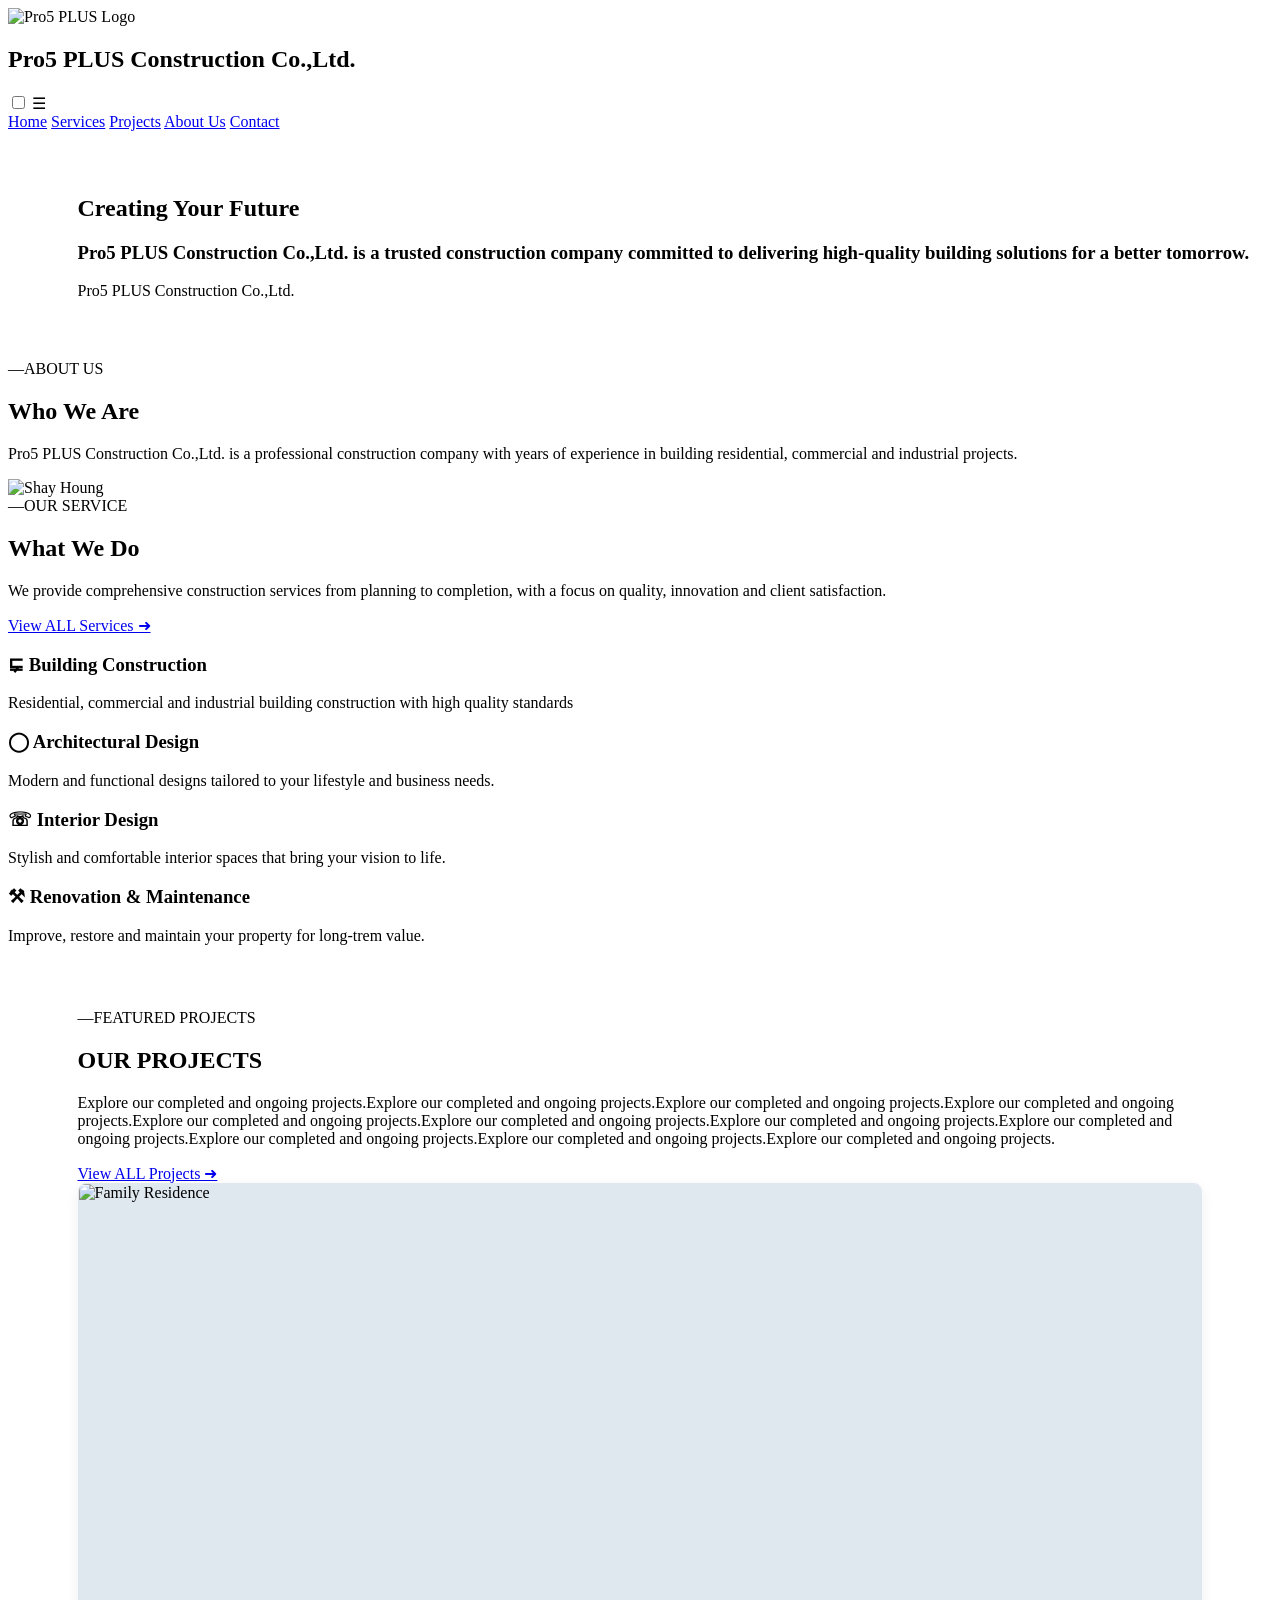
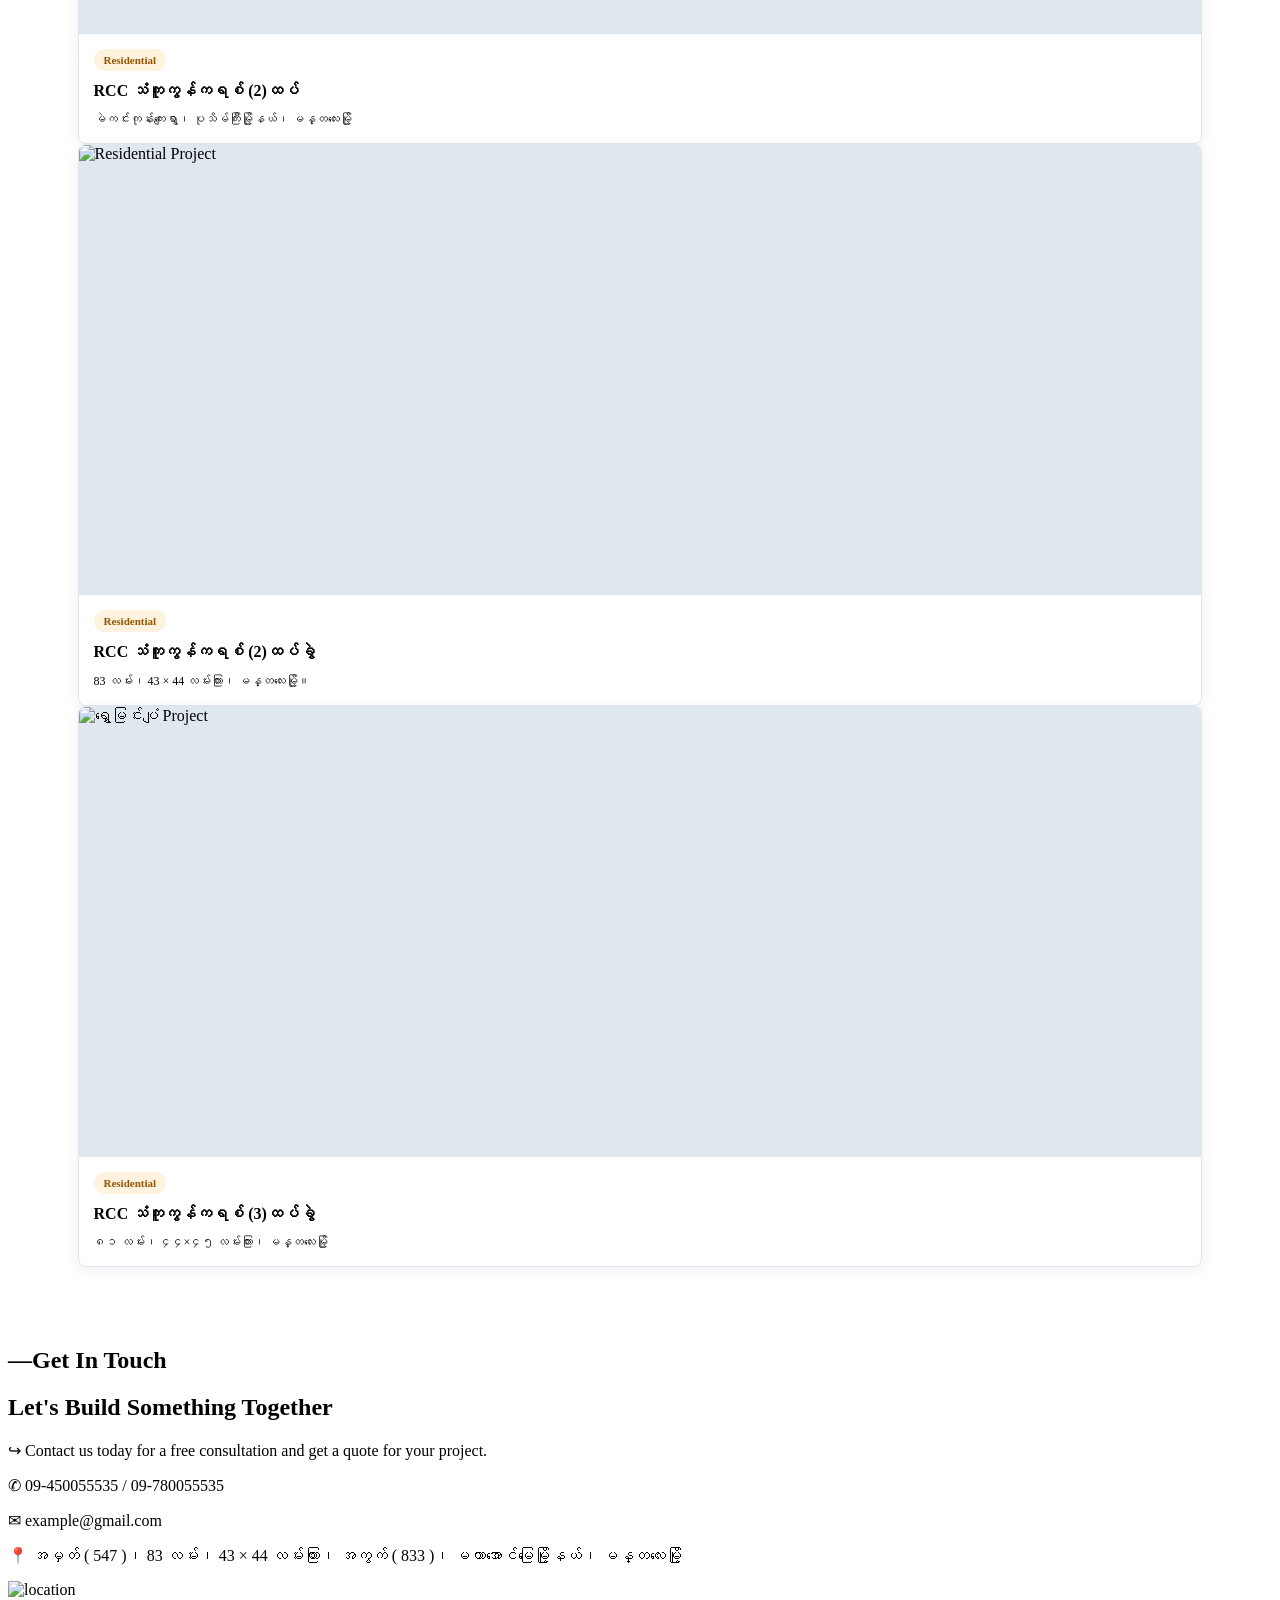
==== index.html @ 2f99eceb "Add files via upload" ====
<!DOCTYPE html>
<html lang="en">
<head>
    <meta charset="UTF-8">
    <meta name="viewport" content="width=device-width, initial-scale=1.0">

    <title>Pro5 PLUS Construction Co.,Ltd.</title>

    <link rel="stylesheet" href="style.css">
    <link rel="stylesheet" href="styleh.css">

    <link rel="stylesheet" href="projects.css">
    <script src="projects.js" defer></script>

    
</head>

<body>

    <!-- Navigation Bar -->
    <nav class="navbar">

        <div class="logo-container">
            <img src="images/cv.jpg" alt="Pro5 PLUS Logo">

            <h1>Pro5 PLUS Construction Co.,Ltd.</h1>
        </div>

        <input type="checkbox" id="menu">

        <label for="menu" class="menu-icon" aria-label="Toggle navigation">
            ☰
        </label>

        <div class="nav-links">
            <a href="index.html">Home</a>
            <a href="services.html">Services</a>
            <a href="projects.html">Projects</a>
            <a href="aboutus.html">About Us</a>
            <a href="contact.html">Contact</a>

        </div>

    </nav>

    <section class="hero">
    <div class="hero-content">
        <h2>Creating Your Future</h2>
        <h3>Pro5 PLUS Construction Co.,Ltd. is a trusted construction company
committed to delivering high-quality building solutions for
a better tomorrow.</h3>
        <p>Pro5 PLUS Construction Co.,Ltd. </p>

    </div>
    </section>

    
    <section class="about-section">

        <div class="about-content">
         <a >—ABOUT US</a>

            <h1>Who We Are</h1>

            <p>
             Pro5 PLUS Construction Co.,Ltd. is a
                professional construction company with years
             of experience in building residential,
             commercial and industrial projects.
         </p>
        </div>

        <div class="about-logo">
            <img src="images/s1.jpg" alt="Shay Houng">
        </div>

    </section>

    <section class="service-section">
        <div class="service-content">
            <div class="service-header">
                <div class="service-title">
                    <a  class="ourservice">&mdash;OUR SERVICE</a>
                    <h1>What We Do</h1>
                </div>
                <p>
                We provide comprehensive construction services
                from planning to completion, with a focus on quality,
                innovation and client satisfaction.
            </p>
            <a href="services.html" class="view-services">View ALL Services &#10140;</a>
            </div>
            
        </div>

        <div class="service-cards">
            <div class="service-card">
                <div class="service-info">
                    <h3>&#8932; Building Construction</h3>
                    <p>Residential, commercial and industrial building construction with high quality standards</p>
                </div>
            </div>
            <div class="service-card">
                <div class="service-info">
                    <h3>&#9711; Architectural Design</h3>
                    <p>Modern and functional designs tailored to your lifestyle and business needs.
                    </p>
                </div>
            </div>
            <div class="service-card">
                <div class="service-info">
                    <h3>&#9743; Interior Design</h3>
                    <p> Stylish and comfortable interior spaces that bring your vision to life.</p>
                </div>
            </div>

            <div class="service-card">
                <div class="service-info">
                    <h3>&#9874; Renovation &amp; Maintenance</h3>
                    <p>Improve, restore and maintain your property for long-trem value.</p>
                </div>
            </div>
        </div>
    </section>

    
    <section class="project-section">
    <div class="project-Layout">

        <div class="project-header">
            <div class="project-content">
                <a>&mdash;FEATURED PROJECTS</a>
                <h1>OUR PROJECTS</h1>
                <p>Explore our completed and ongoing projects.Explore our completed and ongoing projects.Explore our completed and ongoing projects.Explore our completed and ongoing projects.Explore our completed and ongoing projects.Explore our completed and ongoing projects.Explore our completed and ongoing projects.Explore our completed and ongoing projects.Explore our completed and ongoing projects.Explore our completed and ongoing projects.Explore our completed and ongoing projects.</p>
            </div>

            <a href="projects.html" class="view-project">
                View ALL Projects &#10140;
            </a>
        </div>

        <div class="project-cards">
                <button class="project-card" type="button"  
                data-category="residential"
                data-client="မသော်တာဝင်းမိသားစု"
                data-site-location="မဲကင်းကုန်းကျေးရွာ၊ ပုသိမ်ကြီးမြို့နယ်၊ မန္တလေးမြို့"
                data-building-type="RCC သံကူကွန်ကရစ် (2)ထပ်"
                data-image="images/မဲကင်းကုန်း.png">
                <span class="card-image">
                    <img src="images/မဲကင်းကုန်း.png" alt="Family Residence" loading="lazy">
                    <span class="image-view">View details ↗</span>
                </span>
                <span class="card-body">
                    <span class="category-tag">Residential</span>
                    <strong class="project-title">RCC သံကူကွန်ကရစ် (2)ထပ်</strong>
                    <span class="card-location">မဲကင်းကုန်းကျေးရွာ၊ ပုသိမ်ကြီးမြို့နယ်၊ မန္တလေးမြို့</span>
                </span>
                </button>


                <button class="project-card" type="button"
                data-category="residential"
                data-client="ဒေါ်ငယ်မိသားစု"
                data-site-location="83 လမ်း၊ 43 × 44 လမ်းကြား၊ မန္တလေးမြို့။"
                data-building-type="RCC သံကူကွန်ကရစ် (2)ထပ်ခွဲ"
                data-image="images/မယု.png">
                <span class="card-image">
                    <img src="images/မယု.png" alt="Residential Project" loading="lazy">
                    <span class="image-view">View details ↗</span>
                </span>
                <span class="card-body">
                    <span class="category-tag">Residential</span>
                    <strong class="project-title">RCC သံကူကွန်ကရစ် (2)ထပ်ခွဲ</strong>
                    <span class="card-location">83 လမ်း၊ 43 × 44 လမ်းကြား၊ မန္တလေးမြို့။</span>
                </span>
                </button>


                <button class="project-card" type="button"
                data-category="residential"
                data-client="ရွှေမြင်းပျံမိသားစု"
                data-site-location="81 လမ်း၊ 44 × 45 လမ်းကြား၊ မန္တလေးမြို့"
                data-building-type="RCC သံကူကွန်ကရစ် (3)ထပ်ခွဲ"
                data-image="images/ရွှေမြင်းပျံ.jpg">
                <span class="card-image">
                    <img src="images/ရွှေမြင်းပျံ.jpg" alt="ရွှေမြင်းပျံ Project" loading="lazy">
                    <span class="image-view">View details ↗</span>
                </span>
                <span class="card-body">
                    <span class="category-tag">Residential</span>
                    <strong class="project-title">RCC သံကူကွန်ကရစ် (3)ထပ်ခွဲ</strong>
                    <span class="card-location">၈၁ လမ်း၊ ၄၄×၄၅ လမ်းကြား၊ မန္တလေးမြို့</span>
                </span>
                </button>

        </div>
    </section>

    <section class="contact">
    <div class="contact-content">
        <div class="contacts">
            <div class="contact-header">
            <h1>&mdash;Get In Touch</h1>
            <h2>Let's Build Something Together</h2>
            <p>&#8618; Contact us today for a free consultation and get a quote for your project.</p>
        </div>

        <div class="contact-cards">
            <div class="contact-info"><p>
               <span>&#9990;</span>  09-450055535 / 09-780055535
            </p>
        </div>
        </div>

        <div class="contact-cards">
            <div class="contact-info">
                <p> <span>&#9993;</span> example@gmail.com</p></div>
        </div>

        <div class="contact-cards">
            <div class="contact-info"><p>&#128205; အမှတ် ( 547 )၊ 83 လမ်း၊ 43 × 44 လမ်းကြား၊ အကွက် ( 833 )၊ မဟာအောင်မြေမြို့နယ်၊ မန္တလေးမြို့</p> </div>
        </div>
        </div>
        
    <div class="contact-logo">
            <img src="images/c2.png" alt="location">
     </div>

    </div>
    </section>
    <script src="script.js" defer></script>
</body>
</html>
---- projects.css ----
.nav-link a :hover:active{
    color: #ff8a0e;
    text-decoration: underline;
}
.projects-hero { 
    position: relative;
    min-height: 
    300px; 
    display: 
    flex; 
    align-items: 
    center; 
    overflow: hidden; 
    color: white; 
    background: #0c355c url('images/h4.png') center 45% / cover no-repeat; 
}

.hero-shade { position: absolute; 
    inset: 0; 
    background: linear-gradient(90deg, 
    rgba(4,34,63,.96) 0%, 
    rgba(7,43,77,.84) 42%, 
    rgba(7,43,77,.25) 100%); }
.hero-content { 
    position: relative; 
    width: 100%; 
    padding: 44px 5.5%; 
}

.projects-hero h1 { 
    margin: 0 0 14px; 
    font-size: clamp(42px, 5vw, 66px); 
    line-height: 1.05; 
}

.project-section { 
    padding: 48px 5.5% 60px; 
    max-width: 2000px; 
    margin: auto; 
}
.project-heading { 

    gap: 24px; 
    margin-bottom: 24px; 
}

.project-heading h2 { font-size: 32px; margin: 0; color: var(--navy); }

.filter-list { display: flex; flex-wrap: wrap; gap: 10px; margin-bottom: 26px; }
.filter-btn { border: 1px solid #000000; background: #000000; color:white; border-radius: 30px; padding: 10px 18px; font-size: 13px; font-weight: 600; cursor: pointer; transition: .2s ease; }
.filter-btn:hover, .filter-btn.active { background:#063ebf; color: #fff; border-color: var(--navy); }
.projects-grid { 
    display: grid; 
    grid-template-columns: repeat(5, minmax(0, 1fr)); 
    gap: 20px; 
    align-items: stretch; 
}
.project-card { 
    display: block; 
    height: 100%;
    width: 100%;
    padding: 0; 
    min-width: 0; 
    overflow: hidden; 
    text-align: left; 
    color: inherit; 
    background: #fff; 
    border: 1px solid #e0e7ef; 
    border-radius: 8px; 
    box-shadow: 0 4px 14px rgba(13, 43, 76, .07); 
    cursor: pointer; 
    font: inherit; 
    transition: transform .25s ease, 
    box-shadow .25s ease; 
}
.project-card:hover, .project-card:focus-visible { transform: translateY(-5px); box-shadow: 0 12px 26px rgba(13, 43, 76, .15); outline: none; }
.project-card[hidden] { display: none; }
.card-image {
    display: block;
    width: 100%;
    height: 450px;
    position: relative;
    overflow: hidden;
    background: #dfe7ef;
}
.card-image img {
    display: block;
    width: 100%;
    height: 100%;
    object-fit: cover;
    object-position: center;
    transition: transform 0.4s ease;
}
.project-card:hover .card-image img { 
    transform: scale(0.98); }
.image-view { position: absolute; inset: auto 0 0; padding: 26px 12px 12px; color: white; font-size: 12px; font-weight: 700; background: linear-gradient(transparent, rgba(3, 25, 47, .82)); opacity: 0; transition: opacity .25s ease; }
.project-card:hover .image-view, .project-card:focus-visible .image-view { opacity: 1; }
.card-body { display: flex; flex-direction: column; align-items: flex-start; gap: 9px; padding: 15px; }
.category-tag, .popup-category { display: inline-flex; align-items: center; width: fit-content; border-radius: 20px; background: #fff2df; color: #965500; padding: 5px 10px; font-size: 11px; font-weight: 700; }
.project-title { font-size: 16px; line-height: 1.35; }
.card-location { color: var(--muted); font-size: 12px; line-height: 1.5; }


.project-popup { position: fixed; inset: 0; z-index: 20; display: none; align-items: center; justify-content: center; padding: 24px; background: rgba(3, 17, 32, .78); backdrop-filter: blur(4px); }
.project-popup.open { 
    display: flex; 
}
.popup-panel { 
    position: relative; 
    display: grid; 
    grid-template-columns: 1.1fr 1fr; 
    width: min(100%, 1200px); 
    height:750px; 
    overflow: auto; background: #fff; 
    border-radius: 12px; 
    box-shadow: 0 24px 80px #0005; 
    animation: popup-in .22s ease-out;
}
@keyframes popup-in { from { opacity: 0; transform: translateY(12px) scale(.985); } to { opacity: 1; transform: translateY(0) scale(1); } }
.popup-close {
    position: absolute; 
    z-index: 2; 
    top: 12px; 
    right: 12px; 
    width: 40px; 
    height: 40px; 
    border: 0; 
    border-radius: 50%; 
    background: #fff; 
    color: var(--navy); 
    box-shadow: 0 2px 12px #0002; 
    font-size: 28px; 
    cursor: pointer; 
}

.popup-close:hover{
    background-color: red;
    color: white;
}
.popup-image-wrap {
    position: relative;
    display: flex;
    align-items: center;
    justify-content: center;
    min-width: 0;
    min-height: 0;
    height: 100%;
    background: #fff;
    overflow: hidden;
}

.popup-image-wrap img {
    display: block;
    width: 100%;
    height: 100%;
    min-height: 0;
    max-height: 700px;
    padding: 0;
    object-fit: contain;
    object-position: center center;
}
.popup-content { padding: 42px 34px 32px; align-self: center; }
.popup-content h2 { margin: 14px 0 12px; color: var(--navy); font-size: 30px; line-height: 1.2; }
.popup-description { color: #596a7f; font-size: 14px; line-height: 1.8; margin: 0 0 24px; }
.detail-row { 
    display: grid; 
    grid-template-columns: 120px 1fr; 
    gap: 12px; 
    padding: 13px 0; 
    border-top: 1px solid #e8edf2; 
    font-size: 13px; 
    line-height: 1.6; 
}

.detail-row  span { 
    color: #758196; 

}

.detail-row p { 
    color: var(--navy); 
    font-weight: 600; 
    overflow-wrap: anywhere; 
}


body.popup-open { 
    overflow: hidden; 
}


.popup-image-wrap {
    position: relative;
}

.popup-image-wrap #popup-image {
    display: block;
    width: 100%;
    height: auto;
}

.gallery-arrow {
    position: absolute;
    top: 50%;
    transform: translateY(-50%);
    z-index: 2;
    opacity: 0;
    visibility: hidden;
    transition: opacity 0.1s ease, visibility 0.1s ease;

    width: 42px;
    height: 42px;
    border: none;
    border-radius: 50%;

    background: rgba(0, 0, 0, 0.6);
    color: #fff;
    font-size: 22px;
    cursor: pointer;
}

.popup-image-wrap:hover .gallery-arrow {
    opacity: 1;
    visibility: visible;
}

.gallery-prev {
    left: 12px;
}

.gallery-next {
    right: 12px;
}

.gallery-arrow:hover {
    background: rgba(0, 0, 0, 0.85);
}

.gallery-arrow[hidden],
.gallery-counter[hidden] {
    display: none !important;
}

.gallery-counter {
    position: absolute;
    bottom: 12px;
    right: 12px;
    z-index: 2;

    padding: 5px 10px;
    border-radius: 14px;
    background: rgba(0, 0, 0, 0.65);
    color: #fff;
    font-size: 13px;
}


.load-more {
    display: block;
    margin-left: auto;
    margin-right: 0;
    margin-top: 20px;
    margin-bottom: 20px;
    padding: 12px 30px;
    border: none;
    border-radius: 5px;
    background-color: #022154;
    color: white;
    font-size: 16px;
    cursor: pointer;

    
    grid-column: 1 / -1; 
    
    /* ခလုတ်ကို ညာဘက်ကို ပို့မယ် */
    justify-self: end; 
}

.load-more:hover {
    background-color: #063ebf;
}

@media (max-width: 900px) { .projects-grid { grid-template-columns: repeat(3, minmax(0, 1fr)); } .card-image { height: 210px; } }
@media (max-width: 600px) {
  .projects-hero { min-height: 260px; background-position: 60% center; }
  .hero-inner { padding: 38px 5%; }
  .hero-description { font-size: 15px; }
    .hero-content h1{
        font-size: 30px;
    }
    .hero-content p{
        font-size: 15px;
    }
  .desktop-break { display: none; }
  .project-section { padding: 34px 5% 42px; }
  .project-heading { align-items: flex-start; flex-direction: column; gap: 10px; }
    .project-heading h2 { 
    font-size: 25px; 
    }

    .project-heading p{
        font-size: 15px;
    }
  .filter-list { gap: 8px; margin-bottom: 20px; }
  .filter-btn { padding: 9px 13px; font-size: 12px; }
  .projects-grid { grid-template-columns: repeat(1, minmax(0, 1fr)); gap: 12px; }
  .card-image { height: 155px; }
  .card-body { padding: 11px; gap: 8px; }
  .project-title { font-size: 14px; }
  .projects-footer { padding: 24px 5%; }
  .footer-brand { display: none; }

.project-popup {
    padding: 90px 12px 15px;
    align-items: flex-start;
    justify-content: center;
    overflow-y: auto;
}

.detail-row{
    grid-template-columns: 85px 1fr;
    font-size: 10px;
    gap: 4px;
}
.popup-panel {
    display: grid;
    grid-template-columns: 1fr;
    width: 100%;
    max-width: 420px;
    max-height: calc(92dvh - 75px);
    margin: 0 auto;
    overflow-y: auto;
    position: relative;
}

.popup-image-wrap {
    margin-top: 20px;
    display: flex;
    align-items: center;
    justify-content: center;
    width: 100%;
    height: 30dvh;
    min-height: 0;
    max-height: 30dvh;
    overflow: hidden;
    background: #fff;
    
}
.popup-image-wrap img {
    display: block;
    width: 100%;
    height: 100%;
    max-width: 100%;
    max-height: 100%;
    min-height: 0;
    padding: 0;
    margin: auto;
    object-fit: contain;
    object-position: center center;
}
    .popup-content {
        padding: 10px 16px 18px;
    }

.popup-content h2 {
    font-size: 21px;
}
.popup-close {
    position: absolute;
    top: 8px;
    right: 8px;
    z-index: 10;
}

.gallery-arrow {
    opacity: 1;
    visibility: invisible;
    width: 34px;
    height: 34px;
    font-size: 18px;
}

}
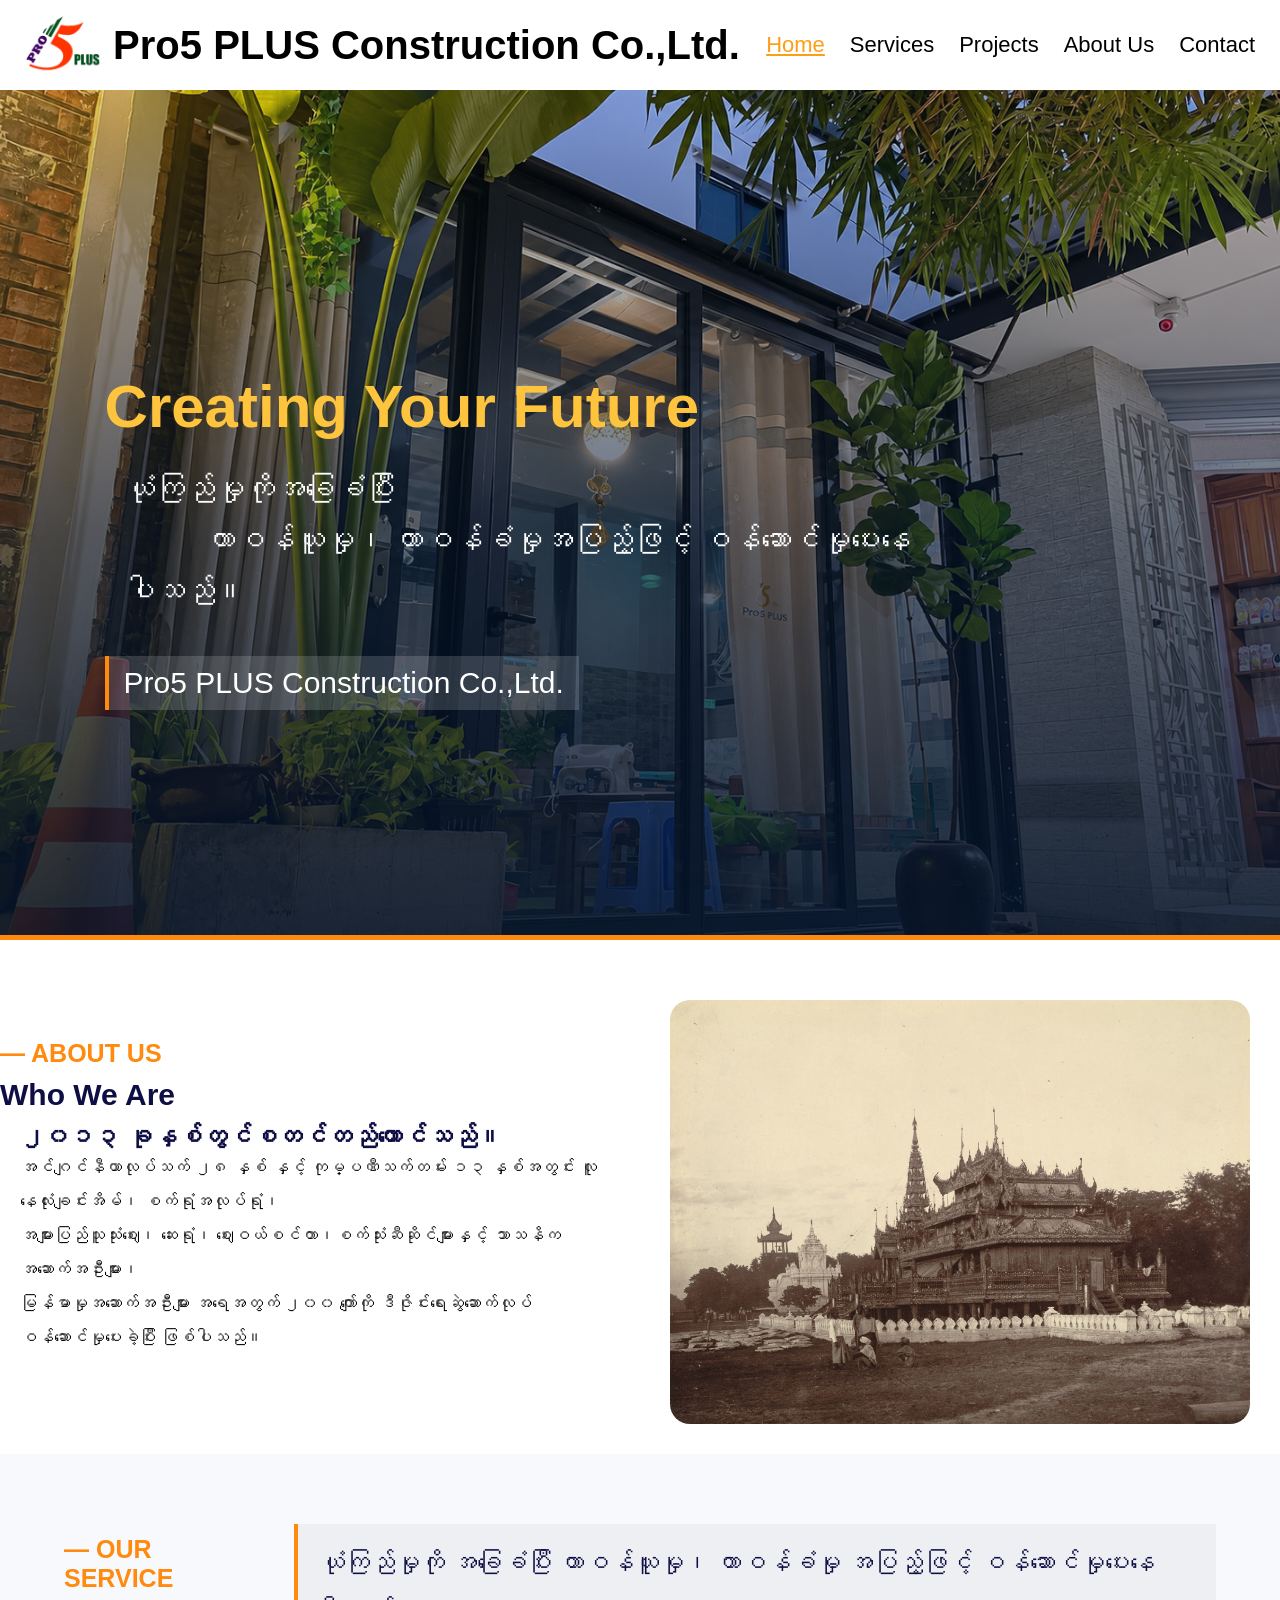
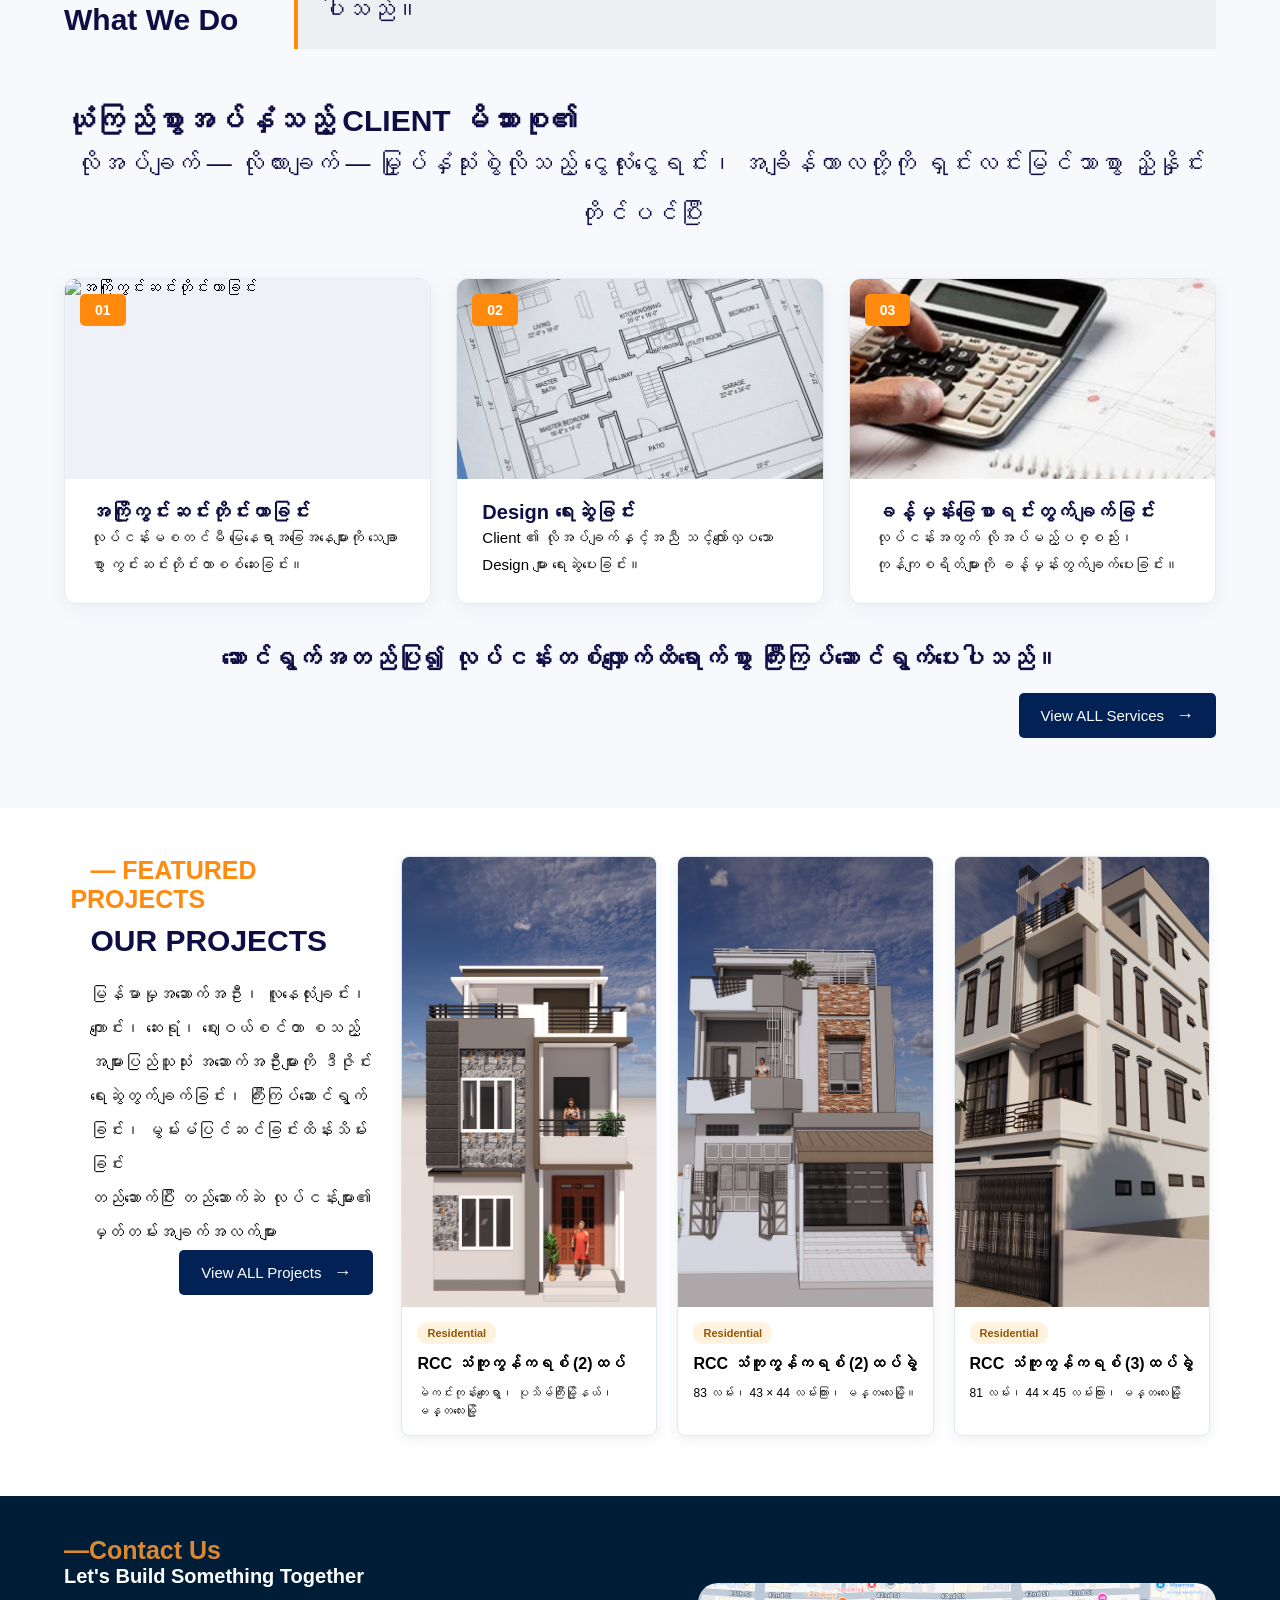
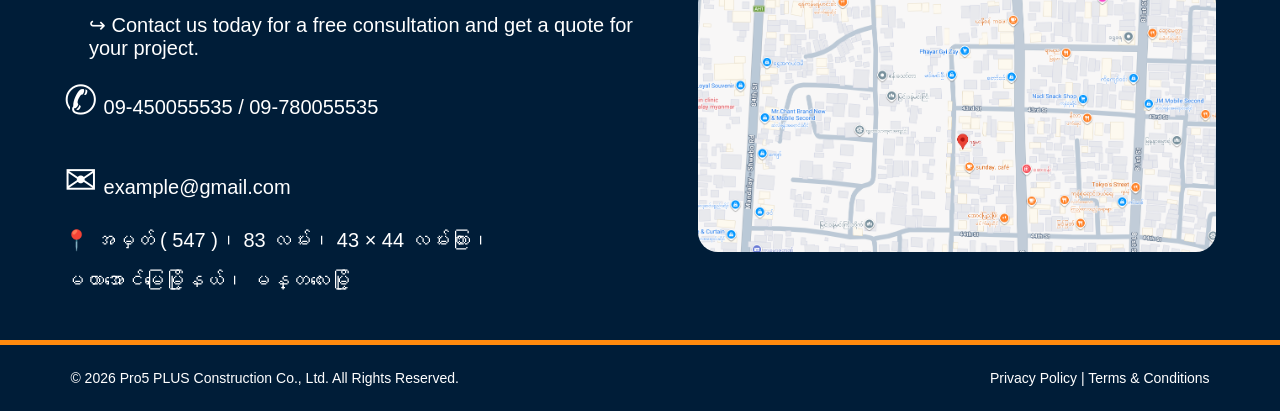
==== commit 3024f778: "firstcommit" ====
--- a/index.html
+++ b/index.html
@@ -21,7 +21,7 @@
     <nav class="navbar">
 
         <div class="logo-container">
-            <img src="images/cv.jpg" alt="Pro5 PLUS Logo">
+            <img src="images/cv.png" alt="Pro5 PLUS Logo">
 
             <h1>Pro5 PLUS Construction Co.,Ltd.</h1>
         </div>
@@ -33,7 +33,7 @@
         </label>
 
         <div class="nav-links">
-            <a href="index.html">Home</a>
+            <a href="index.html" class="active">Home</a>
             <a href="services.html">Services</a>
             <a href="projects.html">Projects</a>
             <a href="aboutus.html">About Us</a>
@@ -44,11 +44,10 @@
     </nav>
 
     <section class="hero">
-    <div class="hero-content">
+        <div class="hero-content">
         <h2>Creating Your Future</h2>
-        <h3>Pro5 PLUS Construction Co.,Ltd. is a trusted construction company
-committed to delivering high-quality building solutions for
-a better tomorrow.</h3>
+        <h3>ယုံကြည်မှုကိုအခြေခံပြီး<br>
+        <span>တာဝန်ယူမှု၊ တာဝန်ခံမှုအပြည့်ဖြင့် ဝန်ဆောင်မှုပေးနေပါသည်။</span></h3>
         <p>Pro5 PLUS Construction Co.,Ltd. </p>
 
     </div>
@@ -58,16 +57,15 @@
     <section class="about-section">
 
         <div class="about-content">
-         <a >—ABOUT US</a>
+        <a >&mdash; ABOUT US</a>
 
             <h1>Who We Are</h1>
-
-            <p>
-             Pro5 PLUS Construction Co.,Ltd. is a
-                professional construction company with years
-             of experience in building residential,
-             commercial and industrial projects.
-         </p>
+            <h5>၂၀၁၃ ခုနှစ်တွင်စတင်တည်ထောင်သည်။</h5>
+
+            <p>အင်ဂျင်နီယာလုပ်သက် ၂၈ နှစ် နှင့် ကုမ္ပဏီသက်တမ်း ၁၃ နှစ်အတွင်း လူနေလုံးချင်းအိမ်၊ စက်ရုံအလုပ်ရုံ၊<br> အများပြည်သူသုံးဈေး၊
+                ဆေးရုံ၊ ဈေးဝယ်စင်တာ၊စက်သုံးဆီဆိုင်များနှင့် သာသနိကအဆောက်အဦးများ၊<br> မြန်မာမှုအဆောက်အဦးများ အရေအတွက် ၂၀၀ ကျော်ကို
+                ဒီဇိုင်းရေးဆွဲဆောက်လုပ်ဝန်ဆောင်မှုပေးခဲ့ပြီး ဖြစ်ပါသည်။
+            </p>
         </div>
 
         <div class="about-logo">
@@ -76,66 +74,94 @@
 
     </section>
 
-    <section class="service-section">
-        <div class="service-content">
-            <div class="service-header">
-                <div class="service-title">
-                    <a  class="ourservice">&mdash;OUR SERVICE</a>
-                    <h1>What We Do</h1>
-                </div>
-                <p>
-                We provide comprehensive construction services
-                from planning to completion, with a focus on quality,
-                innovation and client satisfaction.
-            </p>
-            <a href="services.html" class="view-services">View ALL Services &#10140;</a>
+
+<section class="service-section">
+    <div class="service-content">
+        <div class="service-header">
+            <div class="service-title">
+                <a class="ourservice">&mdash; OUR SERVICE</a>
+                <h1>What We Do</h1>
+            </div>
+
+            <p>ယုံကြည်မှုကို အခြေခံပြီး တာဝန်ယူမှု၊ တာဝန်ခံမှု အပြည့်ဖြင့် ဝန်ဆောင်မှုပေးနေပါသည်။</p>
+        </div>
+
+        <div class="service-info">
+            <h2>ယုံကြည်စွာအပ်နှံသည့် CLIENT မိသားစု၏</h2>
+            <p>လိုအပ်ချက် &mdash; လိုလားချက် &mdash; မြှုပ်နှံသုံးစွဲလိုသည့် ငွေလုံးငွေရင်း၊ အချိန်ကာလတို့ကို ရှင်းလင်းမြင်သာစွာ ညှိနှိုင်းတိုင်ပင်ပြီး</p>
+        </div>
+
+        <div class="service-grid">
+
+            <div class="info-card">
+                <div class="service-image">
+                    <img src="images/sayar11.png" alt="အကြိုကွင်းဆင်းတိုင်းတာခြင်း">
+                    <span class="service-number">01</span>
+                </div>
+
+                <div class="service-card-content">
+                    <h3>အကြိုကွင်းဆင်းတိုင်းတာခြင်း</h3>
+                    <p>
+                        လုပ်ငန်းမစတင်မီ မြေနေရာအခြေအနေများကို
+                        သေချာစွာ ကွင်းဆင်းတိုင်းတာစစ်ဆေးခြင်း။
+                    </p>
+                </div>
+            </div>
+
+            <div class="info-card">
+                <div class="service-image">
+                    <img src="images/design.jpg" alt="Design ရေးဆွဲခြင်း">
+                    <span class="service-number">02</span>
+                </div>
+
+                <div class="service-card-content">
+                    <h3>Design ရေးဆွဲခြင်း</h3>
+                    <p>
+                        Client ၏ လိုအပ်ချက်နှင့်အညီ
+                        သင့်လျော်လှပသော Design များ
+                        ရေးဆွဲပေးခြင်း။
+                    </p>
+                </div>
             </div>
             
-        </div>
-
-        <div class="service-cards">
-            <div class="service-card">
-                <div class="service-info">
-                    <h3>&#8932; Building Construction</h3>
-                    <p>Residential, commercial and industrial building construction with high quality standards</p>
-                </div>
-            </div>
-            <div class="service-card">
-                <div class="service-info">
-                    <h3>&#9711; Architectural Design</h3>
-                    <p>Modern and functional designs tailored to your lifestyle and business needs.
-                    </p>
-                </div>
-            </div>
-            <div class="service-card">
-                <div class="service-info">
-                    <h3>&#9743; Interior Design</h3>
-                    <p> Stylish and comfortable interior spaces that bring your vision to life.</p>
-                </div>
-            </div>
-
-            <div class="service-card">
-                <div class="service-info">
-                    <h3>&#9874; Renovation &amp; Maintenance</h3>
-                    <p>Improve, restore and maintain your property for long-trem value.</p>
-                </div>
-            </div>
-        </div>
-    </section>
-
-    
+            <div class="info-card">
+                <div class="service-image">
+                    <img src="images/design1.jpg" alt="ခန့်မှန်းခြေစာရင်းတွက်ချက်ခြင်း">
+                    <span class="service-number">03</span>
+                </div>
+
+                <div class="service-card-content">
+                    <h3>ခန့်မှန်းခြေစာရင်းတွက်ချက်ခြင်း</h3>
+                    <p>လုပ်ငန်းအတွက် လိုအပ်မည့်ပစ္စည်း၊ ကုန်ကျစရိတ်များကို ခန့်မှန်းတွက်ချက်ပေးခြင်း။</p>
+                </div>
+            </div>
+
+        </div>
+
+        <div class="service-bottom">
+            <h3>ဆောင်ရွက်အတည်ပြု၍ လုပ်ငန်းတစ်လျှောက်ထိရောက်စွာ ကြီးကြပ်ဆောင်ရွက်ပေးပါသည်။
+            </h3>
+        </div>
+    </div>
+
+    <a href="services.html" class="view-services"> View ALL Services <span>&#8594;</span></a>
+</section>
+
     <section class="project-section">
     <div class="project-Layout">
 
         <div class="project-header">
             <div class="project-content">
-                <a>&mdash;FEATURED PROJECTS</a>
+                <a>&mdash; FEATURED PROJECTS</a>
                 <h1>OUR PROJECTS</h1>
-                <p>Explore our completed and ongoing projects.Explore our completed and ongoing projects.Explore our completed and ongoing projects.Explore our completed and ongoing projects.Explore our completed and ongoing projects.Explore our completed and ongoing projects.Explore our completed and ongoing projects.Explore our completed and ongoing projects.Explore our completed and ongoing projects.Explore our completed and ongoing projects.Explore our completed and ongoing projects.</p>
+                <p>မြန်မာမှုအဆောက်အဦး၊ လူနေလုံးချင်း၊ ကျောင်း၊ ဆေးရုံ၊ ဈေးဝယ်စင်တာ စသည့် အများပြည်သူသုံး အဆောက်အဦးများကို
+                    ဒီဇိုင်းရေးဆွဲတွက်ချက်ခြင်း၊ ကြီးကြပ်ဆောင်ရွက်ခြင်း၊ မွမ်းမံပြင်ဆင်ခြင်းထိန်းသိမ်းခြင်း <br>
+                    တည်ဆောက်ပြီး တည်ဆောက်ဆဲ လုပ်ငန်းများ၏ မှတ်တမ်းအချက်အလက်များ
+                </p>
             </div>
 
             <a href="projects.html" class="view-project">
-                View ALL Projects &#10140;
+                View ALL Projects <span>&#8594;</span>
             </a>
         </div>
 
@@ -147,7 +173,7 @@
                 data-building-type="RCC သံကူကွန်ကရစ် (2)ထပ်"
                 data-image="images/မဲကင်းကုန်း.png">
                 <span class="card-image">
-                    <img src="images/မဲကင်းကုန်း.png" alt="Family Residence" loading="lazy">
+                    <img src="images/မဲကင်းကုန်း/မဲကင်းကုန်း.png" alt="Family Residence" loading="lazy">
                     <span class="image-view">View details ↗</span>
                 </span>
                 <span class="card-body">
@@ -165,7 +191,7 @@
                 data-building-type="RCC သံကူကွန်ကရစ် (2)ထပ်ခွဲ"
                 data-image="images/မယု.png">
                 <span class="card-image">
-                    <img src="images/မယု.png" alt="Residential Project" loading="lazy">
+                    <img src="images/မယု/မယု.png" alt="Residential Project" loading="lazy">
                     <span class="image-view">View details ↗</span>
                 </span>
                 <span class="card-body">
@@ -183,13 +209,13 @@
                 data-building-type="RCC သံကူကွန်ကရစ် (3)ထပ်ခွဲ"
                 data-image="images/ရွှေမြင်းပျံ.jpg">
                 <span class="card-image">
-                    <img src="images/ရွှေမြင်းပျံ.jpg" alt="ရွှေမြင်းပျံ Project" loading="lazy">
+                    <img src="images/ရွှေမြင်းပျံ/ရွှေမြင်းပျံ.jpg" alt="ရွှေမြင်းပျံ Project" loading="lazy">
                     <span class="image-view">View details ↗</span>
                 </span>
                 <span class="card-body">
                     <span class="category-tag">Residential</span>
                     <strong class="project-title">RCC သံကူကွန်ကရစ် (3)ထပ်ခွဲ</strong>
-                    <span class="card-location">၈၁ လမ်း၊ ၄၄×၄၅ လမ်းကြား၊ မန္တလေးမြို့</span>
+                    <span class="card-location">81 လမ်း၊ 44 × 45 လမ်းကြား၊ မန္တလေးမြို့</span>
                 </span>
                 </button>
 
@@ -200,14 +226,14 @@
     <div class="contact-content">
         <div class="contacts">
             <div class="contact-header">
-            <h1>&mdash;Get In Touch</h1>
+            <h1>&mdash;Contact Us</h1>
             <h2>Let's Build Something Together</h2>
             <p>&#8618; Contact us today for a free consultation and get a quote for your project.</p>
         </div>
 
         <div class="contact-cards">
             <div class="contact-info"><p>
-               <span>&#9990;</span>  09-450055535 / 09-780055535
+            <span>&#9990;</span>  09-450055535 / 09-780055535
             </p>
         </div>
         </div>
@@ -218,16 +244,25 @@
         </div>
 
         <div class="contact-cards">
-            <div class="contact-info"><p>&#128205; အမှတ် ( 547 )၊ 83 လမ်း၊ 43 × 44 လမ်းကြား၊ အကွက် ( 833 )၊ မဟာအောင်မြေမြို့နယ်၊ မန္တလေးမြို့</p> </div>
+            <div class="contact-info"><p>&#128205; အမှတ် ( 547 )၊ 83 လမ်း၊ 43 × 44 လမ်းကြား၊<br> မဟာအောင်မြေမြို့နယ်၊ မန္တလေးမြို့</p> </div>
         </div>
         </div>
         
     <div class="contact-logo">
-            <img src="images/c2.png" alt="location">
-     </div>
-
-    </div>
-    </section>
+            <img src="images/map2.png" alt="location">
+    </div>
+
+    </div>
+    </section>
+<footer class="copy">
+    <div class="footer-content">
+        <p>© 2026 Pro5 PLUS Construction Co., Ltd. All Rights Reserved.</p>
+        
+        <div class="footer-social">
+            <p>Privacy Policy | Terms & Conditions</p>
+        </div>
+    </div>
+</footer>
     <script src="script.js" defer></script>
 </body>
 </html>
--- a/style.css
+++ b/style.css
@@ -0,0 +1,220 @@
+:root {
+    --basecolor: #ffffff;
+    --textcolor: #000000;
+    --primarycolor: #ffc06e;
+    --secondarycolor: #8d8dff;
+    --color1: #f9f6f3;
+    --color2: #f3f7f9;
+    --color3: #f6f3f9;
+}
+
+/* Reset */
+* {
+    margin: 0;
+    padding: 0;
+    box-sizing: border-box;
+}
+
+/* General Stylmes */
+html {
+    font-family: 'Poppins', sans-serif;
+    color: var(--textcolor);
+    scroll-behavior: smooth;
+}
+
+body {
+    background-color: var(--basecolor);
+    color: var(--textcolor);
+    font-family: 'Poppins', sans-serif;
+    min-height: 100vh;
+}
+
+h1,
+h2,
+h3 {
+    font-family: 'Montserrat', sans-serif;
+}
+
+/* Navigation Bar */
+.navbar {
+    display: flex;
+    justify-content: space-between;
+    align-items: center;
+    gap: 20px;
+    width: 100%;
+    padding: 15px 25px;
+    position: relative;
+    background-color: var(--basecolor);
+    z-index: 1000;
+}
+
+/* Company Logo and Name */
+.logo-container {
+    display: flex;
+    align-items: center;
+    gap: 10px;
+    flex-shrink: 1;
+    min-width: 0;
+}
+
+.logo-container img {
+    width: auto;
+    height: 60px;
+    object-fit: contain;
+}
+
+.logo-container h1 {
+    font-size: 40px;
+    font-weight: 700;
+    line-height: 1.3;
+}
+
+/* Navigation Links */
+.nav-links {
+    display: flex;
+    align-items: center;
+    justify-content: flex-end;
+    gap:25px;
+    flex-shrink: 0;
+}
+
+.nav-links a {
+    color: var(--textcolor);
+    text-decoration: none;
+    white-space: nowrap;
+    font-size: 22px;
+    transition: color 0.3s ease, text-decoration-color 0.3s ease;
+}
+
+/* Shared navigation hover/focus effect for every page */
+.nav-links a:hover,
+.nav-links a:focus-visible {
+    color: #ff8a0e;
+    text-decoration: underline;
+    text-underline-offset: 6px;
+}
+
+
+
+
+/* Hide Checkbox and Menu Icon on Desktop */
+#menu {
+    display: none;
+}
+
+.menu-icon {
+    display: none;
+    font-size: 30px;
+    line-height: 1;
+    cursor: pointer;
+    user-select: none;
+}
+
+.navbar {
+    position: sticky;
+    top: 0;
+    z-index: 1000;
+}
+
+/* Tablet and Mobile */
+@media (max-width: 900px) {
+
+    .navbar {
+        padding: 15px 20px;
+        flex-wrap: wrap;
+    }
+
+    .logo-container {
+        flex: 1 1 0;
+    }
+
+    .logo-container h1 {
+        font-size: 22px;
+    }
+
+    .menu-icon {
+        display: block;
+        flex-shrink: 0;
+    }
+
+    /* Mobile Dropdown Menu */
+    .nav-links {
+        display: none;
+        position: absolute;
+        top: 100%;
+        right: 15px;
+        width: 200px;
+        flex-direction: column;
+        align-items: stretch;
+        gap: 0;
+        padding: 8px 0;
+        background-color: var(--basecolor);
+        border-radius: 10px;
+        box-shadow: 0 4px 12px rgba(0, 0, 0, 0.15);
+        z-index: 1001;
+    }
+
+    /* Show the dropdown when the hamburger checkbox is checked.
+       This also works on pages that do not load script.js. */
+    #menu:checked ~ .nav-links {
+        display: flex;
+    }
+
+    .nav-links a {
+        display: block;
+        width: 100%;
+        padding: 12px 18px;
+    }
+
+    
+
+    .navbar {
+    position: sticky;
+    top: 0;
+    z-index: 1000;
+}
+}
+
+/* Small Mobile Screens */
+@media (max-width: 600px) {
+
+    .navbar {
+        padding: 12px 15px;
+        gap: 10px;
+    }
+
+    .logo-container {
+        gap: 8px;
+    }
+
+    .logo-container img {
+        height: 40px;
+    }
+
+    .logo-container h1 {
+        font-size: 16px;
+    }
+
+    .menu-icon {
+        font-size: 27px;
+    }
+
+    .navbar {
+    position: sticky;
+    top: 0;
+    z-index: 1000;
+}
+
+.nav-links {
+        width: 160px;
+        right: 10px;
+    }
+
+    .nav-links a {
+        padding: 7px 12px;
+        font-size: 17px;
+        line-height: 1.5;
+    }
+
+    
+}
--- a/styleh.css
+++ b/styleh.css
@@ -0,0 +1,1094 @@
+/* HOME PAGE */
+/* Hover */
+.nav-links a:hover{
+    color: #ff9d16;
+}
+
+/* Active Page */
+.nav-links a.active{
+    color: #ff9d16;
+    text-decoration: underline;
+}
+/* Hero */
+.hero {
+    background-image:linear-gradient(
+        0deg, rgba(4, 20, 43, 0.88) 0%, rgba(4, 20, 43, 0.62) 48%, rgba(4, 20, 43, 0.12) 100%),
+    url("images/office.png");
+    background-size: cover;
+    background-position: center;
+    background-repeat: no-repeat;
+    width: 100%;
+    min-height: 850px;
+    box-sizing: border-box;
+    padding: 3%;
+    color: white;
+    border-bottom: 5px solid #ff8a0e;
+}
+
+.hero-content {
+    width: 100%;
+    max-width: 1000px;
+    min-width: 0;
+    text-align: left;
+    margin-top: 200px;
+}
+
+
+
+.hero h2 {
+    color: #ffc43d;
+    font-size: 60px;
+    line-height: 1.15;
+    margin: 0 0 22px;
+
+}
+
+.hero h3 {
+    color: #ffffff;
+    font-size: 30px;
+    font-weight: 400;
+    line-height: 1.7;
+    max-width: 960px;
+    margin-left: 20px;
+}
+.hero span{
+    margin-left: 80px;
+
+}
+.hero p {
+    display: inline-block;
+    color: #ffffff;
+    font-size: 30px;
+    font-weight: 500;
+    margin: 0;
+    margin-top: 40px;
+    padding: 10px 15px;
+    background-color: rgba(255, 255, 255, 0.15);
+    border-left: 4px solid #ff8a0e;
+}
+
+/* About Us */
+.about-section {
+    display: flex;
+    align-items: center;
+    justify-content: space-between;
+    gap: 30px;
+    box-sizing: border-box;
+
+    width: 100%;
+    max-width: 1500px;
+    margin: 0 auto;
+}
+
+.about-content {
+    flex: 1;
+    min-width: 0;
+}
+
+.about-content a {
+    color: #ff8a0e;
+    font-size: 25px;
+    font-weight: 600;
+}
+
+.about-content h1 {
+    font-size: 30px;
+    color: rgb(14, 14, 69);
+    margin-top: 10px;
+
+}
+.about-content h5 {
+    font-size: 25px;
+    color: rgb(14, 14, 69);
+    margin-top: 10px;
+    margin-left: 20px;
+}
+
+.about-content p {
+    font-size: 17px;
+    line-height: 2;
+    margin-left: 20px;
+    max-width: 800px;
+}
+
+.about-logo {
+    flex: 0 1 50%;
+    min-width: 0;
+}
+
+.about-logo img {
+    display: block;
+    width: 100%;
+    max-width: 100%;
+    height: auto;
+    object-fit: cover;
+    border-radius: 50px;
+    padding: 30px;
+    margin-top: 30px;
+}
+
+/* Services */
+
+.service-section {
+    padding: 70px 5%;
+    background: #f7f9fc;
+}
+
+.service-content {
+    max-width: 1500px;
+    margin: 0 auto;
+}
+
+/* HEADER */
+
+.service-header {
+    display: flex;
+    justify-content: flex-start;
+    align-items: center;
+    gap: 40px;
+    width: 100%;
+    margin-bottom: 55px;
+}
+
+.service-title a {
+    color: #ff8a0e;
+    font-size: 25px;
+    font-weight: 600;
+
+}
+
+.service-title h1 {
+    color: rgb(14, 14, 69);
+    margin-top: 10px;
+    font-size: 30px;
+}
+
+.service-header p {
+    color: rgb(14, 14, 69);
+    font-size: 25px;
+    font-weight: 300;
+    line-height: 1.9;
+    margin: 0;
+    background-color: rgba(0, 0, 0, 0.04);
+    border-left: 4px solid #ff8a0e;
+    padding: 15px 22px;
+    max-width: 950px;
+}
+
+/* SERVICE INTRO */
+
+.service-info {
+    margin-bottom: 40px;
+}
+
+.service-info h2 {
+    color: rgb(14, 14, 69);
+    font-size: 30px;
+}
+
+.service-info p {
+    color: rgb(14, 14, 69);
+    font-size: 25px;
+    line-height: 2;
+    text-align: center;
+}
+
+/* SERVICE GRID */
+
+.service-grid {
+    display: grid;
+    grid-template-columns: repeat(3, minmax(0, 1fr));
+    gap: 25px;
+    max-width: 1200px;
+    margin: 0 auto;
+}
+
+/* SERVICE CARD */
+
+.info-card {
+    background: #ffffff;
+    border-radius: 12px;
+    overflow: hidden;
+    border: 1px solid #e5eaf0;
+    box-shadow: 0 5px 20px rgba(12, 53, 92, 0.06);
+    transition: 0.3s ease;
+}
+
+.info-card:hover {
+    transform: translateY(-8px);
+    box-shadow: 0 12px 30px rgba(12, 53, 92, 0.13);
+    border-color: #ff8a0e;
+}
+
+/* IMAGE */
+
+.service-image {
+    position: relative;
+    width: 100%;
+    height: 200px;
+    background: #eef2f7;
+    overflow: hidden;
+    display: flex;
+    align-items: center;
+    justify-content: center;
+}
+
+.service-image img {
+    width: 100%;
+    height: 100%;
+    object-fit: cover;
+    transition: transform 0.4s ease;
+}
+
+.info-card:hover .service-image img {
+    transform: scale(1.04);
+}
+
+/* NUMBER */
+
+.service-number {
+    position: absolute;
+    top: 15px;
+    left: 15px;
+    background: #ff8a0e;
+    color: #ffffff;
+    font-size: 14px;
+    font-weight: 700;
+    padding: 8px 15px;
+    border-radius: 5px;
+}
+
+/* CARD TEXT */
+
+.service-card-content {
+    padding: 22px 25px 25px;
+}
+
+
+.service-card-content h3 {
+    color: rgb(14, 14, 69);
+    font-size: 20px;
+}
+
+.service-card-content p {
+    color: #000000;
+    font-size: 15px;
+    line-height: 1.8;
+    margin: 0;
+}
+
+/* BOTTOM DESCRIPTION */
+
+.service-bottom {
+    text-align: center;
+    max-width: 1200px;
+    margin: 40px auto 20px;
+}
+
+.service-bottom h3 {
+    color: rgb(14, 14, 69);
+    font-size: 25px;
+}
+
+/* VIEW BUTTON */
+
+.view-services {
+    display: flex;
+    align-items: center;
+    justify-content: center;
+    gap: 12px;
+    width: fit-content;
+    margin-left: auto;
+    padding: 12px 22px;
+    background: #022154;
+    color: #fff;
+    font-size: 15px;
+    text-decoration: none;
+    border-radius: 5px;
+    transition: background 0.3s ease;
+}
+
+.view-services span {
+    font-size: 18px;
+    transition: transform 0.3s ease;
+}
+
+.view-services:hover {
+    background: #ff8a0e;
+}
+
+.view-services:hover span {
+    transform: translateX(5px);
+}
+
+
+
+/* Featured Projects */
+.project-section {
+    padding: 40px 5%;
+    box-sizing: border-box;
+}
+
+.project-Layout {
+    display: grid;
+    grid-template-columns: minmax(220px, 0.75fr) minmax(0, 2fr);
+    gap: 28px;
+    align-items: start;
+    width: 100%;
+}
+
+.project-header {
+    display: flex;
+    flex-direction: column;
+    align-items: flex-start;
+}
+
+.project-content a {
+    color: #ff8a0e;
+    font-size: 25px;
+    font-weight: 600;
+    margin-left: 20px;
+}
+
+.project-content h1 {
+    font-size: 30px;
+    color: rgb(14, 14, 69);
+    margin-top: 10px;
+    margin-left: 20px;
+}
+
+.project-content p {
+    font-size: 17px;
+    line-height: 2;
+    margin-top: 20px;
+    margin-left: 20px;
+    max-width: 800px;
+}
+
+.view-project {
+    display: flex;
+    align-items: center;
+    justify-content: center;
+    gap: 12px;
+    width: fit-content;
+    margin-left: auto;
+    padding: 12px 22px;
+    background: #022154;
+    color: #fff;
+    font-size: 15px;
+
+    text-decoration: none;
+    border-radius: 5px;
+    transition: background 0.3s ease;
+}
+
+.view-project span {
+    font-size: 18px;
+    transition: transform 0.3s ease;
+}
+
+.view-project:hover {
+    background: #ff8a0e;
+}
+
+.view-project:hover span {
+    transform: translateX(5px);
+}
+
+.project-cards {
+    display: grid;
+    grid-template-columns: repeat(3, minmax(0, 1fr));
+    gap: 20px;
+    align-items: stretch;
+    min-width: 0;
+}
+
+.project-cards .project-card {
+    display: flex;
+    flex-direction: column;
+    height: 100%;
+    min-width: 0;
+    padding: 0;
+    gap: 0;
+    overflow: hidden;
+    background: #ffffff;
+    border: 1px solid #e0e7ef;
+    border-radius: 8px;
+    box-shadow: 0 4px 14px rgba(13, 43, 76, 0.07);
+    box-sizing: border-box;
+    transition: transform 0.25s ease, box-shadow 0.25s ease;
+}
+
+.project-cards .project-card:hover {
+    transform: translateY(-5px);
+    box-shadow: 0 12px 26px rgba(13, 43, 76, 0.15);
+}
+
+.project-cards .project-logo {
+    position: relative;
+    height: 270px;
+    overflow: hidden;
+    background: #dfe7ef;
+}
+
+.project-cards .project-logo img {
+    display: block;
+    width: 100%;
+    height: 100%;
+    object-fit: cover;
+    border-radius: 0;
+    transition: transform 0.35s ease;
+}
+
+.project-cards .project-card:hover .project-logo img {
+    transform: scale(1.04);
+}
+
+.project-cards .project-info {
+    display: flex;
+    flex-direction: column;
+    gap: 8px;
+    padding: 14px;
+}
+
+.project-cards .project-info p {
+    margin: 0;
+    color: #65728a;
+    font-size: 12px;
+    line-height: 1.6;
+    overflow-wrap: anywhere;
+}
+
+/* Contact */
+.contact-section {
+    margin-left: 0;
+    width: 100%;
+    box-sizing: border-box;
+}
+
+.contact-content {
+    display: flex;
+    justify-content: space-between;
+    align-items: center;
+    gap: 40px;
+    padding: 40px 5%;
+    background-color: #001d38;
+    box-sizing: border-box;
+}
+
+.contacts {
+    flex: 1;
+    min-width: 0;
+}
+
+.contact-header h1 {
+    color: #d88932;
+    font-size: 25px;
+}
+
+.contact-header p {
+    font-size: 20px;
+    color: #ffffff;
+    margin-top: 25px;
+    margin-left: 25px;
+}
+
+.contact-header h2 {
+    font-size: 20px;
+    color: #ffffff;
+}
+
+.contact-info span {
+    color: #ffffff;
+    font-size: 40px;
+}
+
+.contact-info p {
+    font-size: 20px;
+    color: #ffffff;
+    line-height: 2;
+}
+
+.contact-logo {
+    flex: 0 1 45%;
+    min-width: 0;
+    display: flex;
+    justify-content: center;
+    align-items: center;
+}
+
+.contact-logo img {
+    border-radius: 20px;
+    display: block;
+    width: 100%;
+    max-width: 800px;
+    height: auto;
+    object-fit: cover;
+}
+
+
+
+/* Tablet */
+@media (max-width: 900px) {
+    .hero {
+        min-height: 430px;
+        height: auto;
+        padding: 25px;
+        background-position: center;
+    }
+
+    .hero-content {
+        text-align: right;
+    }
+
+
+    .hero h2 {
+        font-size: 37px;
+    }
+
+    .hero p {
+        font-size: 20px;
+        transform: translateY(150px);
+    }
+
+    .about-section {
+        flex-direction: column;
+        align-items: stretch;
+        padding: 30px 5%;
+    }
+
+    .about-content a {
+        font-size: 20px;
+    }
+
+    .about-content h1 {
+        font-size: 20px;
+    }
+
+    .about-content p {
+        margin-left: 20px;
+        font-size: 17px;
+    }
+
+    .about-logo {
+        flex: 1;
+        width: 100%;
+    }
+
+    .about-logo img {
+        width: 100%;
+        max-width: 100%;
+        height: auto;
+        padding: 0;
+        margin-top: 0;
+    }
+
+        .service-section {
+        padding: 55px 4%;
+    }
+
+    .service-header {
+        width: 100%;
+        gap: 25px;
+    }
+
+    .service-title h1 {
+        font-size: 32px;
+    }
+
+    .service-header p {
+        font-size: 18px;
+        margin-left: 20px;
+    }
+
+    .service-info h2 {
+        font-size: 24px;
+    }
+
+    .service-info p {
+        font-size: 16px;
+    }
+
+    .service-grid {
+        grid-template-columns: repeat(2, minmax(0, 1fr));
+        gap: 20px;
+    }
+
+    .service-image {
+        height: 220px;
+    }
+
+    .service-card-content {
+        padding: 20px;
+    }
+
+    .service-card-content h3 {
+        font-size: 19px;
+    }
+
+    .service-card-content p {
+        font-size: 14px;
+    }
+
+    .service-bottom p {
+        font-size: 17px;
+    }
+
+    .project-section {
+        padding: 32px 5%;
+    }
+
+    .project-Layout {
+        grid-template-columns: 1fr;
+        gap: 25px;
+    }
+
+    .project-content {
+        width: 100%;
+    }
+
+    .project-content h1 {
+        font-size: 25px;
+        margin-left: 0;
+    }
+
+    .project-content a {
+        margin-left: 0;
+    }
+
+    .project-content p {
+        font-size: 16px;
+        margin-left: 0;
+    }
+
+    .project-cards {
+        grid-template-columns: repeat(2, minmax(0, 1fr));
+        gap: 12px;
+    }
+
+    .project-cards .project-logo {
+        height: 190px;
+    }
+
+    .project-cards .project-info {
+        padding: 10px;
+    }
+
+    .contact-content {
+        gap: 24px;
+        padding: 32px 5%;
+    }
+
+    .contact-logo {
+        flex-basis: 38%;
+    }
+
+    .contact-header p,
+    .contact-info p {
+        font-size: 16px;
+    }
+}
+
+/* Mobile */
+
+@media (max-width: 600px) {
+.hero {
+    width: 100%;
+    min-height: 10px;
+    height: auto;
+    display: flex;
+    align-items: center;
+    background-position: center;
+    background-size: cover;
+    padding: 35px 6%;
+    background-image:linear-gradient(
+        0deg, rgba(4, 20, 43, 0.88) 0%, rgba(4, 20, 43, 0.62) 25%, rgba(4, 20, 43, 0.12) 80%),
+    url("images/office.png");
+}
+
+.hero-content {
+    width: 100%;
+    max-width: 100%;
+    text-align: left;
+    margin: 0;
+}
+
+/* Main Heading */
+.hero h2 {
+    font-size: 20px;
+    margin: 0 0 12px;
+}
+
+/* Myanmar Heading */
+.hero h3 {
+    font-size: 13px;
+    line-height: 1.8;
+    margin: 0;
+}
+
+.hero p{
+    font-size: 11px !important;
+    margin-top: 10px;
+    transform: none;
+}
+
+
+    /* ABOUT SECTION */
+    .about-section {
+        width: 100%;
+        display: flex;
+        flex-direction: column;
+        align-items: stretch;
+        gap: 22px;
+        padding: 40px 6%;
+    }
+
+    .about-content {
+        width: 100%;
+    }
+
+    .about-content a {
+        font-size: 16px;
+        margin: 0;
+        font-weight: 600;
+    }
+
+    .about-content h1 {
+        font-size: 20px;
+        margin: 10px 0;
+    }
+
+    .about-content h5 {
+        font-size: 15px;
+        margin: 12px 0;
+    }
+
+    .about-content p {
+        font-size: 12px;
+        line-height: 2;
+        margin: 0;
+        overflow-wrap: break-word;
+    }
+
+    .about-logo {
+        width: 100%;
+        flex: none;
+        margin: 0;
+    }
+
+    .about-logo img {
+        display: block;
+        width: 100%;
+        max-width: 100%;
+        height: auto;
+        padding: 0;
+        margin: 0;
+        border-radius: 10px;
+        object-fit: cover;
+    }
+
+
+    /* SERVICE SECTION */
+    .service-section {
+        width: 100%;
+        padding: 45px 6%;
+    }
+
+    .service-content {
+        width: 100%;
+    }
+
+    .service-header {
+        display: flex;
+        flex-direction: column;
+        align-items: flex-start;
+        gap: 15px;
+        margin-bottom: 30px;
+    }
+
+    .service-title a{
+        font-size: 16px;
+        font-weight: 600;
+    }
+    .service-title h1 {
+        font-size: 20px;
+    }
+
+    .service-header p {
+        font-size: 11px;
+        margin: 0;
+    }
+
+    .service-info {
+        margin-bottom: 25px;
+    }
+
+    .service-info h2 {
+        font-size: 14px;
+        line-height: 1.6;
+        margin-top: 10px;
+    }
+
+    .service-info p {
+        font-size: 11px;
+        line-height: 1.8;
+        margin-top: 5px;
+    }
+
+
+.service-grid {
+    display: flex;
+    flex-direction: column;
+    gap: 18px;
+    width: 100%;
+}
+
+.info-card {
+    display: flex;
+    flex-direction: row;
+    align-items: center;
+    width: 100%;
+    gap: 12px;
+}
+
+.info-card:nth-child(even) {
+    flex-direction: row-reverse;
+}
+
+.service-image {
+    width: 42%;
+    height: 130px;
+    flex-shrink: 0;
+    overflow: hidden;
+    border-radius: 10px;
+}
+
+.service-image img {
+    width: 100%;
+    height: 100%;
+    object-fit: cover;
+}
+
+.service-card-content {
+    flex: 1;
+    min-width: 0;
+    padding: 8px;
+}
+
+.service-card-content h3 {
+    font-size: 12px;
+    line-height: 1.6;
+    margin: 0 0 8px;
+}
+
+.service-card-content p {
+    font-size: 8px;
+    line-height: 1.7;
+    margin: 0;
+}
+
+
+    .service-bottom {
+        margin-top: 25px;
+    }
+
+    .service-bottom h3 {
+        font-size: 12px;
+        line-height: 1.8;
+    }
+
+    .view-services {
+        font-size: 10px;
+        padding: 5px 10px;
+    }
+
+.service-number{
+    display: none;
+}
+
+
+    /* PROJECT SECTION */
+    .project-section {
+        width: 100%;
+        padding: 40px 6%;
+    }
+
+    .project-Layout {
+        width: 100%;
+        display: grid;
+        grid-template-columns: minmax(0, 1fr);
+        gap: 25px;
+    }
+
+    .project-header {
+        display: flex;
+        flex-direction: column;
+        align-items: flex-start;
+        gap: 18px;
+    }
+
+    .project-content {
+        width: 100%;
+    }
+
+    .project-content a {
+        font-size: 16px;
+        margin: 0;
+        font-weight: 600px;
+    }
+
+    .project-content h1 {
+        font-size: 20px;
+        margin: 10px 0;
+    }
+
+    .project-content p {
+        font-size: 9.5px;
+        line-height: 2;
+        margin: 12px 0 0;
+    }
+
+
+
+    .view-project {
+        padding: 5px 10px;
+        font-size: 10px;
+        margin: 0;
+    }
+
+    .project-cards {
+        display: grid;
+        grid-template-columns: minmax(0, 1fr);
+        gap: 20px;
+        width: 100%;
+    }
+
+    .project-cards .project-card {
+        display: block;
+        width: 100%;
+        min-width: 0;
+        padding: 0;
+        overflow: hidden;
+    }
+
+    .project-cards .card-image {
+        display: block;
+        width: 100%;
+        height: 200px;
+        overflow: hidden;
+    }
+
+    .project-cards .card-image img {
+        width: 100%;
+        height: 100%;
+        object-fit: cover;
+    }
+
+    .project-cards .card-body {
+        display: flex;
+        flex-direction: column;
+        align-items: flex-start;
+        gap: 8px;
+        padding: 15px;
+    }
+
+    .project-cards .project-title {
+        font-size: 10px;
+        line-height: 1.6;
+    }
+
+    .project-cards .card-location {
+        font-size: 11px;
+        line-height: 1.7;
+    }
+
+
+    /* CONTACT SECTION */
+    .contact {
+        width: 100%;
+    }
+
+    .contact-content {
+        width: 100%;
+        display: flex;
+        flex-direction: column;
+        align-items: stretch;
+        gap: 25px;
+        padding: 40px 6%;
+    }
+
+    .contacts {
+        width: 100%;
+        min-width: 0;
+    }
+
+    .contact-header h1 {
+        font-size: 16px;
+    }
+
+    .contact-header h2 {
+        font-size: 20px;
+        line-height: 1.5;
+    }
+
+    .contact-header p {
+        font-size: 12px;
+        line-height: 1.8;
+        margin: 12px 0;
+    }
+
+    .contact-cards {
+        width: 100%;
+        margin: 12px 0;
+    }
+
+    .contact-info {
+        width: 100%;
+    }
+
+    .contact-info p {
+        font-size: 11px;
+        line-height: 1.9;
+        overflow-wrap: anywhere;
+    }
+
+    .contact-info span {
+        font-size: 20px;
+    }
+
+    .contact-logo {
+        width: 100%;
+        flex: none;
+    }
+
+    .contact-logo img {
+        display: block;
+        width: 100%;
+        max-width: 100%;
+        height: auto;
+        max-height: 260px;
+        object-fit: cover;
+        border-radius: 10px;
+    }
+        /* FOOTER */
+    .copy {
+        padding: 20px 5%;
+    }
+
+    .footer-content {
+        flex-direction: column;
+        text-align: center;
+        gap: 15px;
+    }
+
+    .footer-content p {
+        font-size: 12px;
+        line-height: 1.7;
+    }
+
+    .footer-social {
+        justify-content: center;
+    }
+
+}
+
--- a/projects.css
+++ b/projects.css
@@ -1,383 +1,569 @@
-.nav-link a :hover:active{
-    color: #ff8a0e;
-    text-decoration: underline;
-}
-.projects-hero { 
-    position: relative;
-    min-height: 
-    300px; 
-    display: 
-    flex; 
-    align-items: 
-    center; 
-    overflow: hidden; 
-    color: white; 
-    background: #0c355c url('images/h4.png') center 45% / cover no-repeat; 
-}
-
-.hero-shade { position: absolute; 
-    inset: 0; 
-    background: linear-gradient(90deg, 
-    rgba(4,34,63,.96) 0%, 
-    rgba(7,43,77,.84) 42%, 
-    rgba(7,43,77,.25) 100%); }
-.hero-content { 
-    position: relative; 
-    width: 100%; 
-    padding: 44px 5.5%; 
-}
-
-.projects-hero h1 { 
-    margin: 0 0 14px; 
-    font-size: clamp(42px, 5vw, 66px); 
-    line-height: 1.05; 
-}
-
-.project-section { 
-    padding: 48px 5.5% 60px; 
-    max-width: 2000px; 
-    margin: auto; 
-}
-.project-heading { 
-
-    gap: 24px; 
-    margin-bottom: 24px; 
-}
-
-.project-heading h2 { font-size: 32px; margin: 0; color: var(--navy); }
-
-.filter-list { display: flex; flex-wrap: wrap; gap: 10px; margin-bottom: 26px; }
-.filter-btn { border: 1px solid #000000; background: #000000; color:white; border-radius: 30px; padding: 10px 18px; font-size: 13px; font-weight: 600; cursor: pointer; transition: .2s ease; }
-.filter-btn:hover, .filter-btn.active { background:#063ebf; color: #fff; border-color: var(--navy); }
-.projects-grid { 
-    display: grid; 
-    grid-template-columns: repeat(5, minmax(0, 1fr)); 
-    gap: 20px; 
-    align-items: stretch; 
-}
-.project-card { 
-    display: block; 
-    height: 100%;
-    width: 100%;
-    padding: 0; 
-    min-width: 0; 
-    overflow: hidden; 
-    text-align: left; 
-    color: inherit; 
-    background: #fff; 
-    border: 1px solid #e0e7ef; 
-    border-radius: 8px; 
-    box-shadow: 0 4px 14px rgba(13, 43, 76, .07); 
-    cursor: pointer; 
-    font: inherit; 
-    transition: transform .25s ease, 
-    box-shadow .25s ease; 
-}
-.project-card:hover, .project-card:focus-visible { transform: translateY(-5px); box-shadow: 0 12px 26px rgba(13, 43, 76, .15); outline: none; }
-.project-card[hidden] { display: none; }
-.card-image {
-    display: block;
-    width: 100%;
-    height: 450px;
-    position: relative;
-    overflow: hidden;
-    background: #dfe7ef;
-}
-.card-image img {
-    display: block;
-    width: 100%;
-    height: 100%;
-    object-fit: cover;
-    object-position: center;
-    transition: transform 0.4s ease;
-}
-.project-card:hover .card-image img { 
-    transform: scale(0.98); }
-.image-view { position: absolute; inset: auto 0 0; padding: 26px 12px 12px; color: white; font-size: 12px; font-weight: 700; background: linear-gradient(transparent, rgba(3, 25, 47, .82)); opacity: 0; transition: opacity .25s ease; }
-.project-card:hover .image-view, .project-card:focus-visible .image-view { opacity: 1; }
-.card-body { display: flex; flex-direction: column; align-items: flex-start; gap: 9px; padding: 15px; }
-.category-tag, .popup-category { display: inline-flex; align-items: center; width: fit-content; border-radius: 20px; background: #fff2df; color: #965500; padding: 5px 10px; font-size: 11px; font-weight: 700; }
-.project-title { font-size: 16px; line-height: 1.35; }
-.card-location { color: var(--muted); font-size: 12px; line-height: 1.5; }
-
-
-.project-popup { position: fixed; inset: 0; z-index: 20; display: none; align-items: center; justify-content: center; padding: 24px; background: rgba(3, 17, 32, .78); backdrop-filter: blur(4px); }
-.project-popup.open { 
-    display: flex; 
-}
-.popup-panel { 
-    position: relative; 
-    display: grid; 
-    grid-template-columns: 1.1fr 1fr; 
-    width: min(100%, 1200px); 
-    height:750px; 
-    overflow: auto; background: #fff; 
-    border-radius: 12px; 
-    box-shadow: 0 24px 80px #0005; 
-    animation: popup-in .22s ease-out;
-}
-@keyframes popup-in { from { opacity: 0; transform: translateY(12px) scale(.985); } to { opacity: 1; transform: translateY(0) scale(1); } }
-.popup-close {
-    position: absolute; 
-    z-index: 2; 
-    top: 12px; 
-    right: 12px; 
-    width: 40px; 
-    height: 40px; 
-    border: 0; 
-    border-radius: 50%; 
-    background: #fff; 
-    color: var(--navy); 
-    box-shadow: 0 2px 12px #0002; 
-    font-size: 28px; 
-    cursor: pointer; 
-}
-
-.popup-close:hover{
-    background-color: red;
-    color: white;
-}
-.popup-image-wrap {
-    position: relative;
-    display: flex;
-    align-items: center;
-    justify-content: center;
-    min-width: 0;
-    min-height: 0;
-    height: 100%;
-    background: #fff;
-    overflow: hidden;
-}
-
-.popup-image-wrap img {
-    display: block;
-    width: 100%;
-    height: 100%;
-    min-height: 0;
-    max-height: 700px;
-    padding: 0;
-    object-fit: contain;
-    object-position: center center;
-}
-.popup-content { padding: 42px 34px 32px; align-self: center; }
-.popup-content h2 { margin: 14px 0 12px; color: var(--navy); font-size: 30px; line-height: 1.2; }
-.popup-description { color: #596a7f; font-size: 14px; line-height: 1.8; margin: 0 0 24px; }
-.detail-row { 
-    display: grid; 
-    grid-template-columns: 120px 1fr; 
-    gap: 12px; 
-    padding: 13px 0; 
-    border-top: 1px solid #e8edf2; 
-    font-size: 13px; 
-    line-height: 1.6; 
-}
-
-.detail-row  span { 
-    color: #758196; 
-
-}
-
-.detail-row p { 
-    color: var(--navy); 
-    font-weight: 600; 
-    overflow-wrap: anywhere; 
-}
-
-
-body.popup-open { 
-    overflow: hidden; 
-}
-
-
-.popup-image-wrap {
-    position: relative;
-}
-
-.popup-image-wrap #popup-image {
-    display: block;
-    width: 100%;
-    height: auto;
-}
-
-.gallery-arrow {
-    position: absolute;
-    top: 50%;
-    transform: translateY(-50%);
-    z-index: 2;
-    opacity: 0;
-    visibility: hidden;
-    transition: opacity 0.1s ease, visibility 0.1s ease;
-
-    width: 42px;
-    height: 42px;
-    border: none;
-    border-radius: 50%;
-
-    background: rgba(0, 0, 0, 0.6);
-    color: #fff;
-    font-size: 22px;
-    cursor: pointer;
-}
-
-.popup-image-wrap:hover .gallery-arrow {
-    opacity: 1;
-    visibility: visible;
-}
-
-.gallery-prev {
-    left: 12px;
-}
-
-.gallery-next {
-    right: 12px;
-}
-
-.gallery-arrow:hover {
-    background: rgba(0, 0, 0, 0.85);
-}
-
-.gallery-arrow[hidden],
-.gallery-counter[hidden] {
-    display: none !important;
-}
-
-.gallery-counter {
-    position: absolute;
-    bottom: 12px;
-    right: 12px;
-    z-index: 2;
-
-    padding: 5px 10px;
-    border-radius: 14px;
-    background: rgba(0, 0, 0, 0.65);
-    color: #fff;
-    font-size: 13px;
-}
-
-
-.load-more {
-    display: block;
-    margin-left: auto;
-    margin-right: 0;
-    margin-top: 20px;
-    margin-bottom: 20px;
-    padding: 12px 30px;
-    border: none;
-    border-radius: 5px;
-    background-color: #022154;
-    color: white;
-    font-size: 16px;
-    cursor: pointer;
-
-    
-    grid-column: 1 / -1; 
-    
-    /* ခလုတ်ကို ညာဘက်ကို ပို့မယ် */
-    justify-self: end; 
-}
-
-.load-more:hover {
-    background-color: #063ebf;
-}
-
-@media (max-width: 900px) { .projects-grid { grid-template-columns: repeat(3, minmax(0, 1fr)); } .card-image { height: 210px; } }
-@media (max-width: 600px) {
-  .projects-hero { min-height: 260px; background-position: 60% center; }
-  .hero-inner { padding: 38px 5%; }
-  .hero-description { font-size: 15px; }
-    .hero-content h1{
-        font-size: 30px;
-    }
-    .hero-content p{
-        font-size: 15px;
-    }
-  .desktop-break { display: none; }
-  .project-section { padding: 34px 5% 42px; }
-  .project-heading { align-items: flex-start; flex-direction: column; gap: 10px; }
-    .project-heading h2 { 
-    font-size: 25px; 
-    }
-
-    .project-heading p{
-        font-size: 15px;
-    }
-  .filter-list { gap: 8px; margin-bottom: 20px; }
-  .filter-btn { padding: 9px 13px; font-size: 12px; }
-  .projects-grid { grid-template-columns: repeat(1, minmax(0, 1fr)); gap: 12px; }
-  .card-image { height: 155px; }
-  .card-body { padding: 11px; gap: 8px; }
-  .project-title { font-size: 14px; }
-  .projects-footer { padding: 24px 5%; }
-  .footer-brand { display: none; }
-
-.project-popup {
-    padding: 90px 12px 15px;
-    align-items: flex-start;
-    justify-content: center;
-    overflow-y: auto;
-}
-
-.detail-row{
-    grid-template-columns: 85px 1fr;
-    font-size: 10px;
-    gap: 4px;
-}
-.popup-panel {
-    display: grid;
-    grid-template-columns: 1fr;
-    width: 100%;
-    max-width: 420px;
-    max-height: calc(92dvh - 75px);
-    margin: 0 auto;
-    overflow-y: auto;
-    position: relative;
-}
-
-.popup-image-wrap {
-    margin-top: 20px;
-    display: flex;
-    align-items: center;
-    justify-content: center;
-    width: 100%;
-    height: 30dvh;
-    min-height: 0;
-    max-height: 30dvh;
-    overflow: hidden;
-    background: #fff;
-    
-}
-.popup-image-wrap img {
-    display: block;
-    width: 100%;
-    height: 100%;
-    max-width: 100%;
-    max-height: 100%;
-    min-height: 0;
-    padding: 0;
-    margin: auto;
-    object-fit: contain;
-    object-position: center center;
-}
-    .popup-content {
-        padding: 10px 16px 18px;
-    }
-
-.popup-content h2 {
-    font-size: 21px;
-}
-.popup-close {
-    position: absolute;
-    top: 8px;
-    right: 8px;
-    z-index: 10;
-}
-
-.gallery-arrow {
-    opacity: 1;
-    visibility: invisible;
-    width: 34px;
-    height: 34px;
-    font-size: 18px;
-}
-
-}
+/* Hover */
+.nav-links a:hover{
+    color: #ff9d16;
+}
+
+/* Active Page */
+.nav-links a.active{
+    color: #ff9d16;
+    text-decoration: underline;
+}
+.projects-hero { 
+    position: relative;
+    min-height: 400px; 
+    display: flex; 
+    align-items: center; 
+    overflow: hidden; 
+    color: white; 
+    background: #0c355c url('images/office.png') center 45% / cover no-repeat; 
+    border-bottom: 5px solid #ff8a0e;
+}
+
+.hero-shade { position: absolute; 
+    inset: 0; 
+    background:linear-gradient(
+        90deg,
+        rgba(3, 19, 43, 0.88) 0%,
+        rgba(3, 19, 43, 0.68) 30%,
+        rgba(3, 19, 43, 0.12) 80%
+        ); 
+}
+.hero-content { 
+    position: relative; 
+    width: 100%; 
+    padding: 44px 5.5%; 
+}
+
+.projects-hero h1 { 
+    color: #ff8a0e ;
+    font-size: 30px; 
+}
+
+.projects-hero p{
+    font-size: 25px;
+    font-weight: 300;
+    line-height: 1.9;
+    margin: 0;
+    background-color: rgba(255, 255, 255, 0.15);
+    border-left: 4px solid #ff8a0e;
+    padding: 15px 22px;
+    max-width: 950px;
+}
+
+.project-section { 
+    padding: 48px 5.5% 60px; 
+    max-width: 2000px; 
+    margin: auto; 
+}
+.project-heading { 
+    gap: 24px; 
+    margin-bottom: 24px; 
+}
+
+.project-heading h2 { 
+    font-size: 32px; 
+    margin: 0; 
+    color: var(--navy);
+}
+
+.project-heading p{
+    font-size: 20px;
+    margin-top: 10px;
+}
+
+.filter-list { 
+    display: flex; 
+    flex-wrap: wrap; 
+    gap: 10px; 
+    margin-bottom: 26px; 
+}
+
+.filter-btn { 
+    border: 1px solid #000000; 
+    background: #000000; color:white; 
+    border-radius: 15px; 
+    padding: 10px 18px; 
+    font-size: 13px; 
+    font-weight: 600; 
+    cursor: pointer; 
+    transition: .2s ease; }
+.filter-btn:hover, .filter-btn.active { background:#063ebf; color: #fff; border-color: var(--navy); }
+.projects-grid { 
+    display: grid; 
+    grid-template-columns: repeat(5, minmax(0, 1fr)); 
+    gap: 20px; 
+    align-items: stretch; 
+}
+.project-card { 
+    display: block; 
+    height: 100%;
+    width: 100%;
+    padding: 0; 
+    min-width: 0; 
+    overflow: hidden; 
+    text-align: left; 
+    color: inherit; 
+    background: #fff; 
+    border: 1px solid #e0e7ef; 
+    border-radius: 8px; 
+    box-shadow: 0 4px 14px rgba(13, 43, 76, .07); 
+    cursor: pointer; 
+    font: inherit; 
+    transition: transform .25s ease, 
+    box-shadow .25s ease; 
+}
+.project-card:hover, .project-card:focus-visible { transform: translateY(-5px); box-shadow: 0 12px 26px rgba(13, 43, 76, .15); outline: none; }
+.project-card[hidden] { display: none; }
+.card-image {
+    display: block;
+    width: 100%;
+    height: 450px;
+    position: relative;
+    overflow: hidden;
+    background: #dfe7ef;
+}
+.card-image img {
+    display: block;
+    width: 100%;
+    height: 100%;
+    object-fit: cover;
+    object-position: center;
+    transition: transform 0.4s ease;
+}
+.project-card:hover .card-image img { 
+    transform: scale(0.98); }
+.image-view { position: absolute; inset: auto 0 0; padding: 26px 12px 12px; color: white; font-size: 12px; font-weight: 700; background: linear-gradient(transparent, rgba(3, 25, 47, .82)); opacity: 0; transition: opacity .25s ease; }
+.project-card:hover .image-view, .project-card:focus-visible .image-view { opacity: 1; }
+.card-body { display: flex; flex-direction: column; align-items: flex-start; gap: 9px; padding: 15px; }
+.category-tag, .popup-category { 
+    display: inline-flex; 
+    align-items: center; 
+    width: fit-content; 
+    border-radius: 10px; 
+    background: #fff2df; 
+    color: #965500; 
+    padding: 5px 10px; 
+    font-size: 11px; 
+    font-weight: 700; 
+}
+
+.project-title { 
+    font-size: 16px; 
+    line-height: 1.35; 
+}
+.card-location { 
+    color: var(--muted); 
+    font-size: 12px; 
+    line-height: 1.5; 
+}
+
+
+.project-popup { position: fixed; inset: 0; z-index: 20; display: none; align-items: center; justify-content: center; padding: 24px; background: rgba(3, 17, 32, .78); backdrop-filter: blur(4px); }
+.project-popup.open { 
+    display: flex; 
+}
+.popup-panel { 
+    position: relative; 
+    display: grid; 
+    grid-template-columns: 1fr 1fr; 
+    width: min(100%, 1300px); 
+    height:750px; 
+    overflow: auto; background: #fff; 
+    border-radius: 12px; 
+    box-shadow: 0 24px 80px #0005; 
+    animation: popup-in .22s ease-out;
+}
+@keyframes popup-in { from { opacity: 0; transform: translateY(12px) scale(.985); } to { opacity: 1; transform: translateY(0) scale(1); } }
+.popup-close {
+    position: absolute; 
+    z-index: 2; 
+    top: 12px; 
+    right: 12px; 
+    width: 40px; 
+    height: 40px; 
+    border: 0; 
+    border-radius: 50%; 
+    background: #fff; 
+    color: var(--navy); 
+    box-shadow: 0 2px 12px #0002; 
+    font-size: 28px; 
+    cursor: pointer; 
+}
+
+.popup-close:hover{
+    background-color: red;
+    color: white;
+}
+.popup-image-wrap {
+    position: relative;
+    display: flex;
+    align-items: center;
+    justify-content: center;
+    min-width: 0;
+    min-height: 0;
+    height: 100%;
+    background: #fff;
+    overflow: hidden;
+}
+
+.popup-image-wrap img {
+    display: block;
+    width: 100%;
+    height: 100%;
+    min-height: 0;
+    max-height: 700px;
+    padding: 0;
+    object-fit: contain;
+    object-position: center center;
+}
+.popup-content { padding: 42px 34px 32px; align-self: center; }
+.popup-content h2 { margin: 14px 0 12px; color: var(--navy); font-size: 30px; line-height: 1.2; }
+.popup-description { color: #596a7f; font-size: 14px; line-height: 1.8; margin: 0 0 24px; }
+.detail-row { 
+    display: grid; 
+    grid-template-columns: 140px 1fr; 
+    gap: 12px; 
+    padding: 13px 0; 
+    border-top: 1px solid #e8edf2; 
+    line-height: 2; 
+}
+
+.detail-row  span { 
+    color: #000000; 
+    font-size: 14px;
+    border-right: 2px solid #596a7f;
+
+}
+
+.detail-row p { 
+    color: var(--navy); 
+    overflow-wrap: anywhere; 
+    font-size: 15px;
+}
+
+
+body.popup-open { 
+    overflow: hidden; 
+}
+
+
+.popup-image-wrap {
+    position: relative;
+}
+
+.popup-image-wrap #popup-image {
+    display: block;
+    width: 100%;
+    height: auto;
+}
+
+.gallery-arrow {
+    position: absolute;
+    top: 50%;
+    transform: translateY(-50%);
+    z-index: 2;
+    opacity: 0;
+    visibility: hidden;
+    transition: opacity 0.1s ease, visibility 0.1s ease;
+
+    width: 42px;
+    height: 42px;
+    border: none;
+    border-radius: 50%;
+
+    background: rgba(0, 0, 0, 0.6);
+    color: #fff;
+    font-size: 22px;
+    cursor: pointer;
+}
+
+.popup-image-wrap:hover .gallery-arrow {
+    opacity: 1;
+    visibility: visible;
+}
+
+.gallery-prev {
+    left: 12px;
+}
+
+.gallery-next {
+    right: 12px;
+}
+
+.gallery-arrow:hover {
+    background: rgba(0, 0, 0, 0.85);
+}
+
+.gallery-arrow[hidden],
+.gallery-counter[hidden] {
+    display: none !important;
+}
+
+.gallery-counter {
+    position: absolute;
+    bottom: 12px;
+    right: 12px;
+    z-index: 2;
+
+    padding: 5px 10px;
+    border-radius: 14px;
+    background: rgba(0, 0, 0, 0.65);
+    color: #fff;
+    font-size: 13px;
+}
+
+
+.load-more {
+    display: table;
+    padding: 10px 15px;
+    float: right;
+    background-color: #022154;
+    color: #ffffff;
+    text-decoration: none;
+    border-radius: 5px;
+    transition: 0.3s ease;
+    cursor: pointer;
+    grid-column: 1 / -1; 
+    
+    /* ခလုတ်ကို ညာဘက်ကို ပို့မယ် */
+    justify-self: end; 
+}
+
+.load-more:hover {
+    background-color: #063ebf;
+}
+
+.copy {
+    background: #001d38;
+    border-top: 5px solid #ff8a0e;
+    color: #ffffff;
+    padding: 25px 5.5%;
+}
+
+.footer-content {
+    display: flex;
+    justify-content: space-between;
+    align-items: center;
+    flex-wrap: wrap;
+    gap: 20px;
+}
+
+.footer-content p {
+    font-size: 14px;
+    color: #ffffff;
+    margin: 0;
+}
+
+
+.footer-social {
+    display: flex;
+    gap: 12px;
+}
+
+@media (max-width: 900px) { 
+.projects-grid { 
+    grid-template-columns: repeat(3, minmax(0, 1fr)); 
+} 
+.card-image { height: 210px; 
+} 
+    .copy {
+        padding: 22px 5%;
+    }
+}
+
+
+@media (max-width: 600px) {
+.projects-hero { 
+    min-height: 260px; 
+    background-position: center; 
+}
+
+.hero-content { 
+    padding: 30px 5%; 
+}
+
+
+.hero-content h1{
+    font-size: 19px;
+}
+    
+.hero-content p{
+        font-size: 10px;
+        line-height: 1.8;
+        padding: 12px 15px;
+        max-width: 100%;
+}
+
+.desktop-break { 
+    display: none; 
+}
+
+.project-section { 
+    padding: 34px 5% 42px;
+}
+
+.project-heading { 
+    align-items: flex-start; 
+    flex-direction: column; 
+    gap: 10px; 
+}
+
+.project-heading h2 { 
+    font-size: 25px; 
+}
+
+.project-heading p{
+    font-size: 15px;
+}
+
+.filter-list { 
+    gap: 8px; 
+    margin-bottom: 20px; 
+}
+
+.filter-btn { 
+    padding: 9px 13px; 
+    font-size: 12px; 
+}
+
+.projects-grid { 
+    grid-template-columns: repeat(1, minmax(0, 1fr)); 
+    gap: 12px; 
+}
+
+.card-image { 
+    height: 155px; 
+}
+
+.card-body { 
+    padding: 11px; 
+    gap: 8px; 
+}
+
+.project-title { 
+    font-size: 12px; 
+}
+.card-location{
+    font-size: 10px;
+}
+.projects-footer { 
+    padding: 24px 5%; 
+}
+
+.footer-brand { 
+    display: none; 
+}
+
+.project-popup {
+    padding: 90px 12px 15px;
+    align-items: flex-start;
+    justify-content: center;
+    overflow-y: auto;
+}
+
+.detail-row{
+    grid-template-columns: 90px 1fr;
+    gap: 4px;
+    line-height: 1;
+}
+.detail-row span{
+    font-size: 10px;
+    border-right: none;
+}
+
+.detail-row p{
+    font-size: 9px;
+}
+.load-more{
+    display: inline-block;
+    width: fit-content;
+    margin: 25px 0 0 auto;
+    font-size: 10px;
+}
+.popup-panel {
+    display: grid;
+    grid-template-columns: 1fr;
+    grid-template-rows: auto auto;
+
+    width: 100%;
+    max-width: 420px;
+
+    height: 600px;
+    max-height: calc(92dvh - 75px);
+    min-height: 0;
+
+    margin: 0 auto;
+    overflow-y: auto;
+    position: relative;
+    align-content: start;
+}
+
+.popup-image-wrap {
+    margin-top: 20px;
+    display: flex;
+    align-items: center;
+    justify-content: center;
+
+    width: 100%;
+    height: 30dvh;
+    min-height: 0;
+    max-height: 30dvh;
+
+    overflow: hidden;
+    background: #fff;
+}
+.popup-image-wrap img {
+    display: block;
+    width: 100%;
+    height: 100%;
+    max-width: 100%;
+    max-height: 100%;
+    min-height: 0;
+    padding: 0;
+    margin: auto;
+    object-fit: contain;
+    object-position: center center;
+}
+.popup-content {
+    padding: 10px 16px 18px;
+    align-self: start;
+}
+
+.popup-content h2 {
+    font-size: 21px;
+}
+.popup-close {
+    position: absolute;
+    top: 8px;
+    right: 8px;
+    z-index: 10;
+}
+
+.gallery-arrow {
+    opacity: 1;
+    visibility: invisible;
+    width: 34px;
+    height: 34px;
+    font-size: 18px;
+}
+
+    .copy {
+        padding: 22px 6%;
+    }
+
+    .footer-content {
+        flex-direction: column;
+        text-align: center;
+        gap: 15px;
+    }
+
+    .footer-content p {
+        font-size: 12px;
+        line-height: 1.6;
+    }
+
+    .footer-social {
+        justify-content: center;
+    }
+
+}
